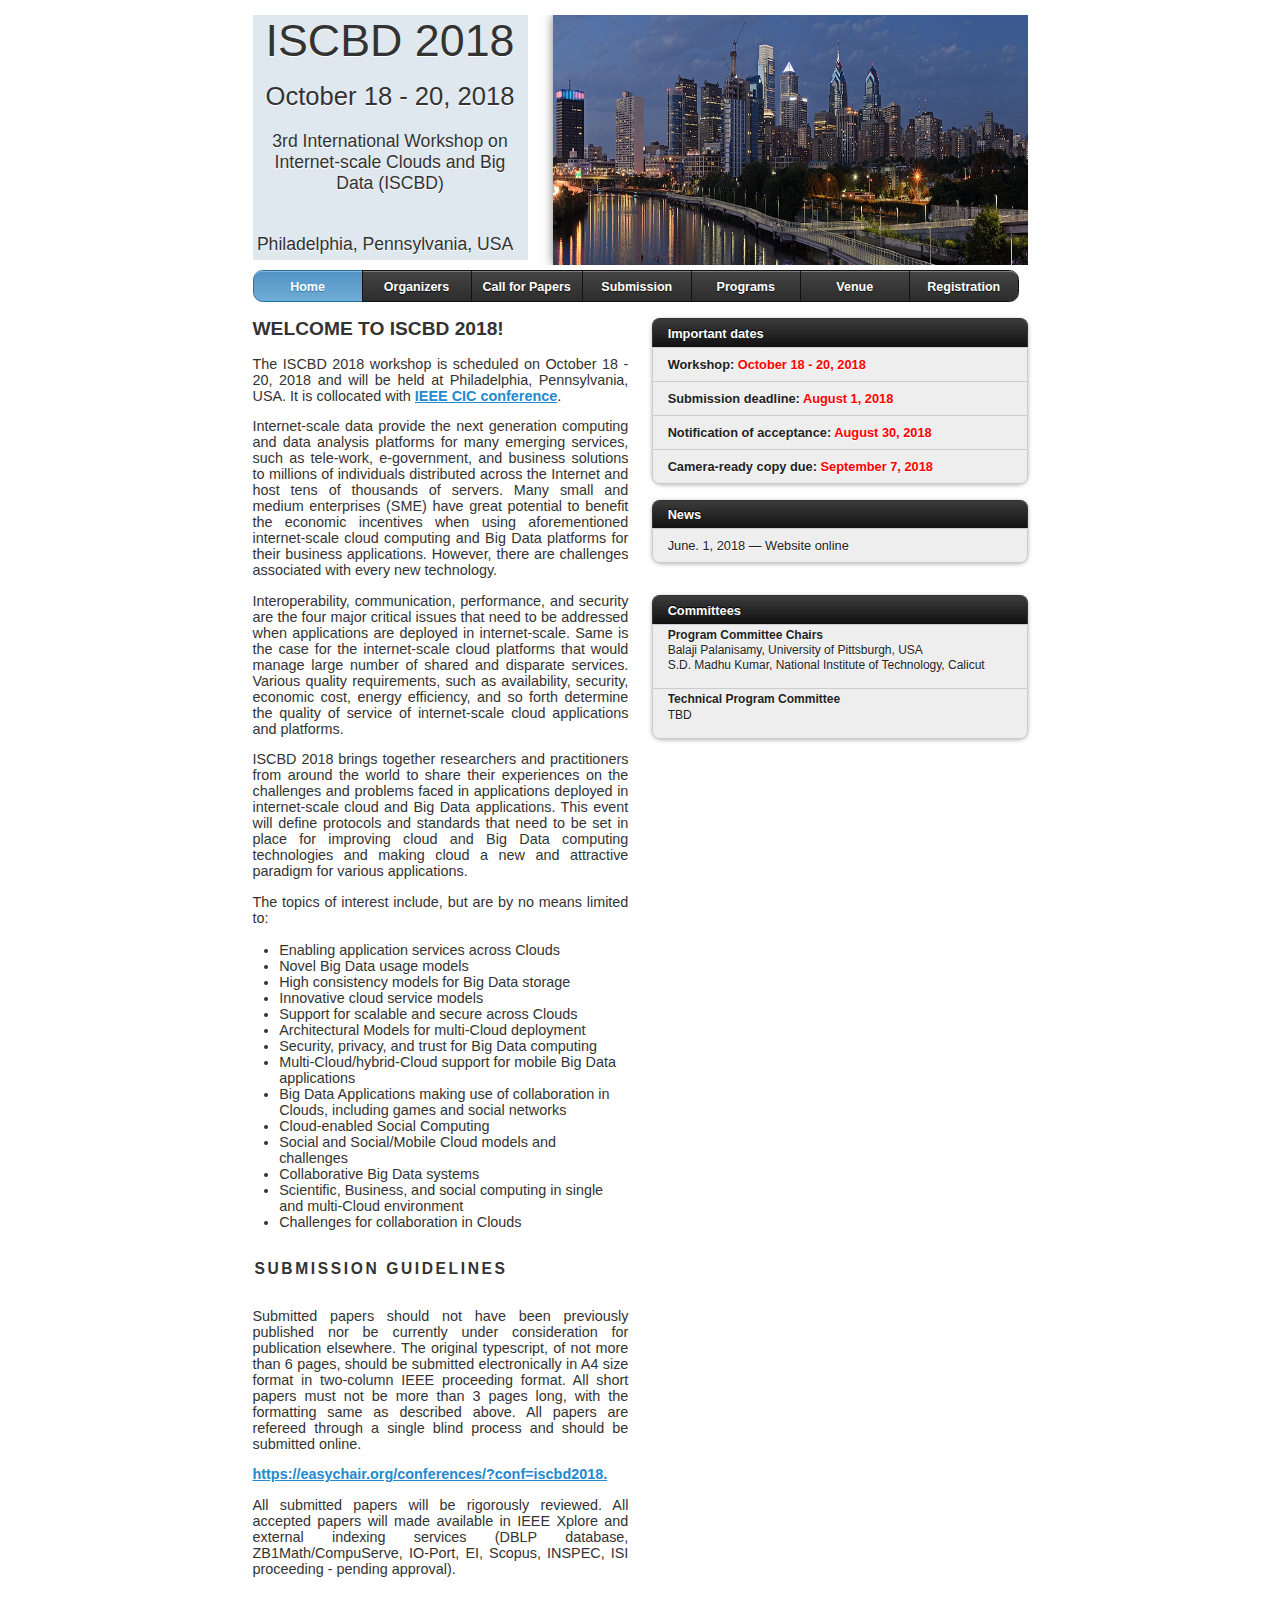
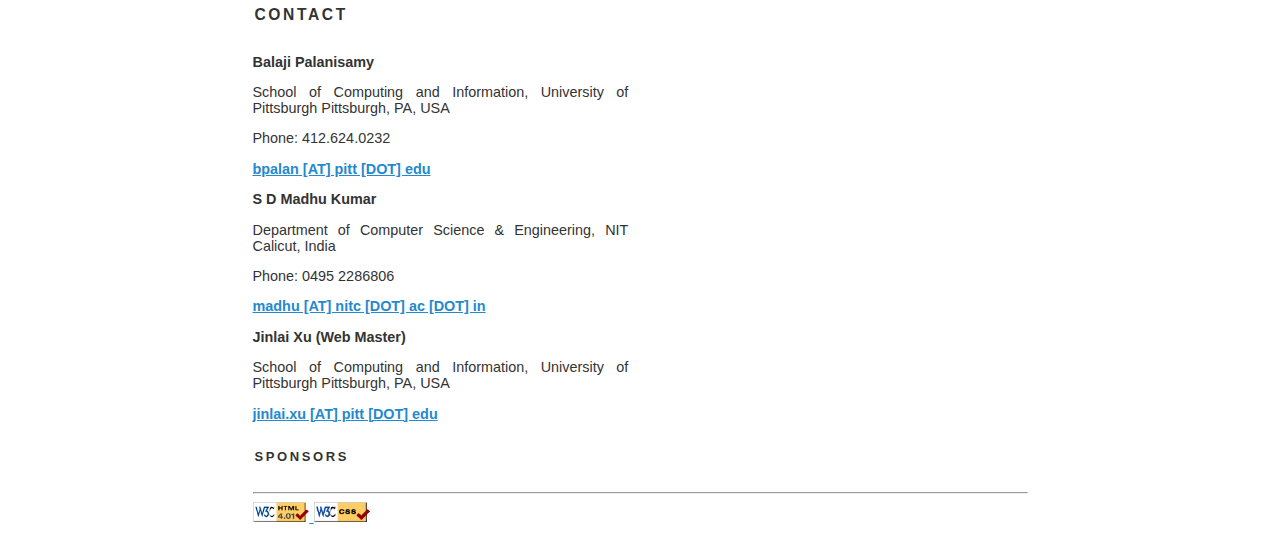
==== index.html @ 65fe1d88 "update" ====
<!DOCTYPE html>
<html class="ui-mobile" manifest="manifest.html">
<!-- Mirrored from www.csc.lsu.edu/~qywang/iScaleCloud2015/index.htm by HTTrack Website Copier/3.x [XR&CO'2014], Wed, 25 May 2016 15:14:37 GMT -->
<head>
<meta http-equiv="content-type" content="text/html; charset=UTF-8"><!-- base href="http://www.csc.lsu.edu/~qywang/iScaleCloud2015/index.htm" -->
	<meta charset="UTF-8"><title>Home | ISCBD 2018</title>
	
	<meta name="viewport" content="width=device-width, initial-scale=1"> 
	<link rel="stylesheet" href="pictures/jquery.css">
	<link rel="stylesheet" href="pictures/common-02.css">
	<link rel="stylesheet" href="pictures/screen-04.css">
	<script src="pictures/jquery-1.js"></script>
	<script src="pictures/screen.html"></script>		
	<script src="pictures/jquery.js"></script><!-- Add fancyBox -->
	
	<link rel="stylesheet" href="pictures/jquery_002.html" type="text/css" media="screen">
	<script type="text/javascript" src="pictures/jquery.html"></script>

	<link rel="stylesheet" href="pictures/hotweb.css">
  	<script type="text/javascript" src="pictures/jquery_002.js"></script>
  	<script type="text/javascript" src="pictures/image_slide.js"></script>
  	<script type="text/javascript" src="pictures/jquery_003.js"></script>
  	<script type="text/javascript" src="pictures/jquery_004.js"></script>
  	<script type="text/javascript">
    	  $(document).ready(function() {
            $('ul.sf-menu').sooperfish();
          });
  	</script>

<style>
.date-list em { color: #888; }
</style><style>
.news-list .more {
	display: none;
}

.news-list li.show {
	display: block;
}
#wrapper
{
	text-align: left;
    padding-left: 20pt;
}
</style></head><body class="ui-mobile-viewport ui-overlay-c">
<div style="min-height: 983px;" class="ui-page ui-body-c ui-page-active" tabindex="0" data-url="home" data-role="page" id="home">
	<div role="main" class="ui-content" data-role="content">

<!--
<script type="text/javascript">

$(document).ready(function(){
	(function ($, F) {
	    
	    // Opening animation - fly from the top
	    F.transitions.dropIn = function() {
	        var endPos = F._getPosition(true);

	        endPos.top = (parseInt(endPos.top, 10) - 200) + 'px';
	        endPos.opacity = 0;
	        
	        F.wrap.css(endPos).show().animate({
	            top: '+=200px',
	            opacity: 1
	        }, {
	            duration: F.current.openSpeed,
	            complete: F._afterZoomIn
	        });
	    };

	    // Closing animation - fly to the top
	    F.transitions.dropOut = function() {
	        F.wrap.removeClass('fancybox-opened').animate({
	            top: '-=200px',
	            opacity: 0
	        }, {
	            duration: F.current.closeSpeed,
	            complete: F._afterZoomOut
	        });
	    };
	    
	    // Next gallery item - fly from left side to the center
	    F.transitions.slideIn = function() {
	        var endPos = F._getPosition(true);

	        endPos.left = (parseInt(endPos.left, 10) - 200) + 'px';
	        endPos.opacity = 0;
	        
	        F.wrap.css(endPos).show().animate({
	            left: '+=200px',
	            opacity: 1
	        }, {
	            duration: F.current.nextSpeed,
	            complete: F._afterZoomIn
	        });
	    };
	    
	    // Current gallery item - fly from center to the right
	    F.transitions.slideOut = function() {
	        F.wrap.removeClass('fancybox-opened').animate({
	            left: '+=200px',
	            opacity: 0
	        }, {
	            duration: F.current.prevSpeed,
	            complete: function () {
	                $(this).trigger('onReset').remove();
	            }
	        });
	    };

	}(jQuery, jQuery.fancybox));
		
		$('#banner a').fancybox({
	        openMethod : 'dropIn',
	        openSpeed : 350,

	        closeMethod : 'dropOut',
	        closeSpeed : 250,
	        
	        nextMethod : 'slideIn',
	        nextSpeed : 250,
	        
	        prevMethod : 'slideOut',
	        prevSpeed : 250,
			
			beforeLoad: function() {
				var el, id = $(this.element).data('title-id');
	
	            if (id) {
	                el = $('#' + id);
	            
	                if (el.length) {
	                    this.title = el.html();
	                }
	            }
			},
			helpers : {
		        title: {
		            type: 'inside'
		        }
		    }
				
		});
	  
	})
</script>
-->

		<div id="banner">
			<div class="photo-pannel clearfix">

				<div class="logo">
				<div style="font-size: 2.8em;">ISCBD 2018</div>
				<p>
					<!--<img src="pictures/ISCBD2017-logo.png" style="width: 247px; margin-top: 0px;">-->
					<div style="font-size: 1.6em;">October 18 - 20, 2018</div>
					<p style="margin: 20px 10px 0px; font-size: 1.1em;">3rd International Workshop on Internet-scale Clouds and Big Data (ISCBD)</p>
					<p style="margin: 40px 10px 0px 0px; font-size: 1.1em;">Philadelphia, Pennsylvania, USA</p>
				</div>
				<div id="slideshow"><span class="STYLE8"></span>
                  			<ul class="slideshow">
                  				<li style="opacity: 0;" class=""><img src="pictures/h1.jpg" alt="" height="270" width="540"></li>
                  				<li class="" style="opacity: 0;"><img src="pictures/h2.jpg" alt="" height="270" width="540"></li>
                  				<li class="show" style="opacity: 1;"><img src="pictures/h3.jpg" alt="" height="270" width="540"></li>
								<li class="show" style="opacity: 1;"><img src="pictures/h4.jpg" alt="" height="270" width="540"></li>
        
          				<li style="opacity: 0.6; bottom: 0px; display: block;" id="slideshow-caption" class="caption"><div class="slideshow-caption-container"><p></p></div></li></ul> 
            			</div><!--close slideshow-->      
				
			</div>
		</div><!-- /banner -->

		
		<div class="top-navbar ui-corner-all ui-controlgroup ui-controlgroup-horizontal ui-mini" data-role="controlgroup" data-type="horizontal" data-mini="true" style="margin: 0px;"><div class="ui-controlgroup-controls">
			<a data-wrapperels="span" data-iconshadow="true" data-shadow="true" data-corners="true" class="nv-line-a ui-btn-active ui-btn-up-a ui-corner-left" data-role="button" data-theme="a" href="index.html" rel="external">Home</a>
			<a data-wrapperels="span" data-iconshadow="true" data-shadow="true" data-corners="true" class="nv-line-a ui-btn ui-btn-up-a" data-role="button" data-theme="a" href="index.html" rel="external"><span class="ui-btn-inner"><span class="ui-btn-text">Organizers</span></span></a>
			<a data-wrapperels="span" data-iconshadow="true" data-shadow="true" data-corners="true" class="nv-line-a ui-btn ui-btn-up-a" data-role="button" data-theme="a" href="call4papers.html" rel="external"><span class="ui-btn-inner"><span class="ui-btn-text">Call for Papers</span></span></a>
			<a data-wrapperels="span" data-iconshadow="true" data-shadow="true" data-corners="true" class="nv-line-a ui-btn ui-btn-up-a" data-role="button" data-theme="a" href="submission.html" rel="external"><span class="ui-btn-inner"><span class="ui-btn-text">Submission</span></span></a>
 			<a data-wrapperels="span" data-iconshadow="true" data-shadow="true" data-corners="true" class="nv-line-b ui-btn ui-btn-up-a" data-role="button" data-theme="a" href="programs.html" rel="external"><span class="ui-btn-inner"><span class="ui-btn-text">Programs</span></span></a>
			<a data-wrapperels="span" data-iconshadow="true" data-shadow="true" data-corners="true" class="nv-line-b ui-btn ui-btn-up-a" data-role="button" data-theme="a" href="index.html" rel="external"><span class="ui-btn-inner"><span class="ui-btn-text">Venue</span></span></a>
			<a data-wrapperels="span" data-iconshadow="true" data-shadow="true" data-corners="true" class="nv-line-b ui-btn ui-btn-up-a ui-corner-right ui-controlgroup-last" data-role="button" data-theme="a" href="index.html" rel="external"><span class="ui-btn-inner ui-corner-right ui-controlgroup-last"><span class="ui-btn-text">Registration</span></span></a>
		</div></div><!-- /top-navbar -->	
		

		<div class="main-content clearfix" style="position: relative;">

<div class="two-column">
	<div class="col-b">
		<ul class="date-list ui-listview ui-listview-inset ui-corner-all ui-shadow" data-role="listview" data-inset="true" data-dividertheme="a">

			<li class="ui-li ui-li-divider ui-bar-a ui-corner-top" role="heading" data-role="list-divider"><strong>Important dates</strong></li>
			<li class="ui-li ui-li-static ui-btn-up-c">
				<strong>Workshop: <font color="red">October 18 - 20, 2018</font></strong>
			</li>
			<li class="ui-li ui-li-static ui-btn-up-c ui-corner-bottom ui-li-last">
				<strong>Submission deadline:<font color="red"> August 1, 2018 </font></strong> 
			</li>
			<li class="ui-li ui-li-static ui-btn-up-c">
				<strong>Notification of acceptance:<font color="red"> August 30, 2018 </font></strong> 
			</li>
			<li class="ui-li ui-li-static ui-btn-up-c">
				<strong>Camera-ready copy due: <font color="red"> September 7, 2018 </font></strong>
			</li>
			</ul>
	</div>
	<div class="col-a text welcome">

      <div><h2>WELCOME TO ISCBD 2018!</h2></div>

	  
      <p>The ISCBD 2018 workshop is scheduled on October 18 - 20, 2018 and will be held at Philadelphia, Pennsylvania, USA. It is collocated with <a href="http://ieee-cic.org/">IEEE CIC conference</a>.</p>

      <p>Internet-scale data provide the next generation computing and data analysis platforms for many emerging services, such as tele-work, e-government, and business solutions to millions of individuals distributed across the Internet and host tens of thousands of servers. Many small and medium enterprises (SME) have great potential to benefit the economic incentives when using aforementioned internet-scale cloud computing and Big Data platforms for their business applications. However, there are challenges associated with every new technology.</p>
	  <p>Interoperability, communication, performance, and security are the four major critical issues that need to be addressed when applications are deployed in internet-scale. Same is the case for the internet-scale cloud platforms that would manage large number of shared and disparate services. Various quality requirements, such as availability, security, economic cost, energy efficiency, and so forth determine the quality of service of internet-scale cloud applications and platforms.</p>
	   <p>ISCBD 2018  brings together researchers and practitioners from around the world to share their experiences on the challenges and problems faced in applications deployed in internet-scale cloud and Big Data applications. This event will define protocols and standards that need to be set in place for improving cloud and Big Data computing technologies and making cloud a new and attractive paradigm for various applications.</p>

      <p>The topics of interest include, but are by no means limited
      to:</p>
      <p> 
      </p>
	  <ul id="wrapper">
         <li>Enabling application services across Clouds</li>
        <li>Novel Big Data usage models</li>
        <li>High consistency models for Big Data storage</li>
        <li>Innovative cloud service models</li>
        <li>Support for scalable and secure across Clouds</li>
        <li>Architectural Models for multi-Cloud deployment</li>
        <li>Security, privacy, and trust for Big Data computing</li>
        <li>Multi-Cloud/hybrid-Cloud support for mobile Big Data applications</li>
        <li>Big Data Applications making use of collaboration in Clouds, including games and social networks</li>
        <li>Cloud-enabled Social Computing</li>
        <li>Social and Social/Mobile Cloud models and challenges</li>
        <li>Collaborative Big Data systems</li>
        <li>Scientific, Business, and social computing in single and multi-Cloud environment</li>
        <li>Challenges for collaboration in Clouds</li>
      </ul>
	  
   <!--
      <p>iScaleCloud'2015 will feature a <b>Best Paper Award</b> and a <b>Best
      Student Paper Award</b>.
      </p>
   
      <p>The iScaleCloud workshop is the successor of the <a
      href="http://www.iwcw.org/">WCW (Workshop on Web Content Caching
      and Distribution)</a>, and the <a
      href="http://www.cs.ucdavis.edu/~aksoy/wiapp03/">WIAPP (Workshop
      on Internet Applications) workshops</a>, both of which are
      merging to form iScaleCloud.</p>
      -->
      <div class="infotitle"><h2>Submission Guidelines</h2></div>

      <p>Submitted papers should not have been previously published nor be currently under consideration for publication elsewhere.

The original typescript, of not more than 6 pages, should be submitted electronically in A4 size format in two-column IEEE proceeding format.

All short papers must not be more than 3 pages long, with the formatting same as described above.

All papers are refereed through a single blind process and should be submitted online.</p>

<p><a href="https://easychair.org/conferences/?conf=iscbd2018"> https://easychair.org/conferences/?conf=iscbd2018.</a></p>
 
<p>All submitted papers will be rigorously reviewed. All accepted papers will made available in IEEE Xplore and external indexing services (DBLP database, ZB1Math/CompuServe, IO-Port, EI, Scopus, INSPEC, ISI proceeding - pending approval).</p>


	   
	   
      <div class="infotitle"><h2>Contact</h2></div>
		<p><strong>Balaji Palanisamy</strong></p>
		<p>School of Computing and Information, University of Pittsburgh 
Pittsburgh, PA, USA </p>
		<p>Phone: 412.624.0232</p>
	   <p> <a href="mailto:bpalan@pitt.edu">bpalan [AT] pitt [DOT] edu</a></p>
	   		<p><strong>S D Madhu Kumar</strong></p>
		<p>Department of Computer Science & Engineering, NIT Calicut, India </p>
		<p>Phone: 0495 2286806</p>
	   <p> <a href="mailto:madhu@nitc.ac.in">madhu [AT] nitc [DOT] ac [DOT] in</a></p>
	   <p><strong>Jinlai Xu (Web Master)</strong></p>
	   	<p>School of Computing and Information, University of Pittsburgh 
Pittsburgh, PA, USA </p>
       <p><a href="mailto:jinlai.xu@pitt.edu">jinlai.xu [AT] pitt [DOT] edu</a> </p>


	</div><!--col-a-->


	<div class="col-b">


<script>
function onClickMore() {
	$('.more').toggleClass('show');
	if ($('.more').hasClass('show')) {
		$('.btnMore a').text('Less news...');
		$('.btnMore').children('div.ui-btn-inner').children('span.ui-icon').removeClass('ui-icon-arrow-d').addClass('ui-icon-arrow-u');
		
	}
	else {
		$('.btnMore a').text('More news...');
		$('.btnMore').children('div.ui-btn-inner').children('span.ui-icon').removeClass('ui-icon-arrow-u').addClass('ui-icon-arrow-d');
	}
}
</script>


<ul class="news-list ui-listview ui-listview-inset ui-corner-all ui-shadow" data-role="listview" data-inset="true" data-dividertheme="a">
	<li class="ui-li ui-li-divider ui-bar-a ui-corner-top" role="heading" data-role="list-divider"><strong>News</strong></li>
	
<!--
	<li><a href="index.php?id=cfdemo" style="font-weight: bold">16 Dec 2014 &mdash; Call for Posters &amp; Demos
	is available online</a></li>
	<li><a href="index.php?id=cfp">27 Sep 2014 &mdash; Paper
			submission server is open</a></li>
	<li><a href="index.php?id=cfp">26 Sep 2014 &mdash;
			Submission deadline extended</a></li>
	
	<li><a href="index.php?id=cfp">20 Aug 2014 &mdash; Call for Papers available online</a></li>
-->

	<!--<li class="ui-li ui-li-static ui-btn-up-c">Apirl. 14, 2015 - Selected papers will be invited to submit
	an extended version to <b>IEEE Transactions on Cloud Computing</b> fast
	track</li>-->
	<li class="ui-li ui-li-static ui-btn-up-c ui-corner-bottom ui-li-last">June. 1, 2018 — Website online</li>
</ul>

				</div>
				
		<div class="col-b">
			<ul class="news-list ui-listview ui-listview-inset ui-corner-all ui-shadow" data-role="listview" data-inset="true" data-dividertheme="a">
				<li class="ui-li ui-li-divider ui-bar-a ui-corner-top" role="heading" data-role="list-divider"><strong>Committees</strong></li>
				
			<!--
				<li><a href="index.php?id=cfdemo" style="font-weight: bold">16 Dec 2014 &mdash; Call for Posters &amp; Demos
				is available online</a></li>
				<li><a href="index.php?id=cfp">27 Sep 2014 &mdash; Paper
						submission server is open</a></li>
				<li><a href="index.php?id=cfp">26 Sep 2014 &mdash;
						Submission deadline extended</a></li>
				
				<li><a href="index.php?id=cfp">20 Aug 2014 &mdash; Call for Papers available online</a></li>
			
			
				<li class="ui-li ui-li-static ui-btn-up-c"><p><strong>General Chair</strong></p>
				<p> Ling Liu, Georgia Institute of Technology, USA </p>
				</li>
				-->
				
				<li class="ui-li ui-li-static ui-btn-up-c">
				<p><strong>Program Committee Chairs</strong></p>
				<p>Balaji Palanisamy, University of Pittsburgh, USA </p>
				<p>S.D. Madhu Kumar, National Institute of Technology, Calicut </p>
				</li>
				<li class="ui-li ui-li-static ui-btn-up-c">
				<p><strong>Technical Program Committee </strong></p>
				<p> TBD </p>
				</li>
				

				
				
			<!--
			<li data-icon="false"><a rel="external" href="http://crypto.stanford.edu/%7Ecao/">
					<div style="margin-left: 65px;">

						<p>
							<strong>Pei Cao</strong>
						</p>
						<p>Google (USA)</p>
					</div>
			</a></li>
			-->


			</ul>

		</div>
</div>
		</div><!-- /main-content -->


      <div class="infotitle">Sponsors</div>

      <p>
      </p><table border="0" cellpadding="0" cellspacing="0" width="750">
        <tbody>
          <tr>
            <td> 

			<!--
	      <a class="ui-link" href="http://www.cisco.com/"><img src="pictures/cisco-logo.png" alt="Cisco" border="0" height="40"></a>

	      <a class="ui-link" href="http://www.akamai.com/"><img src="pictures/akamai-logo.png" alt="Akamai" border="0" height="40"></a>

              <a class="ui-link" href="http://www.google.com/"><img src="pictures/logo_col_google.png" alt="Google" border="0" height="40"></a>


	      <a class="ui-link" href="http://www.wayne.edu/">
                <img style="border: 0px solid ; width: 66px; height: 39px;" src="pictures/wsu_logo.jpg" alt="Wayne State University"> </a>

	      	      <a class="ui-link" href="http://www.computer.org/">
                <img src="pictures/ieee-logo.gif" alt="IEEE CS" border="0" height="40"> </a>

	      -->
	         <!--
	      
              <a href="http://www.tid.es/html/telefonica_investigacion_desarrollo.html">
                <img src="images/logotelefonica.gif" width="90" border="0"
                alt="Telefonica"> </a>
 
              <a href="http://research.microsoft.com/">
                <img src="images/msr-s.gif" border="0"
                alt="Microsoft"> </a>

              <a href="http://research.ibm.com/">
                <img src="images/IBMResearchLogoJan2007.gif" width="150" border="0"
                alt="IBM"> </a>
-->
	      
             <!-- <a href="http://www.acm.org">
              <img src="images/ACM.jpg" alt="ACM" height="80"
              border="0" alt="ACM"> </a> -->

            </td>
          </tr>
        </tbody>
      </table>
      

      <div id="copyright">
        <hr>
        <table border="0" cellpadding="0" cellspacing="0" width="750">
          <tbody>
            <tr>
              <td width="25%"> 
                <a class="ui-link" href="http://validator.w3.org/check/referer"><img src="pictures/valid-html401.gif" alt="Valid HTML 4.01!" border="0" height="20"> </a> 
                <a class="ui-link" href="http://jigsaw.w3.org/css-validator/"><img src="pictures/valid-css.gif" alt="Valid CSS!" border="0" height="20"> 
                </a> 
              </td>

            </tr>
          </tbody>
        </table>
      </div>


		<!--
		<div class="screen-logos">
			<h3>Sponsored by</h3>
			<div class="clearfix" style="width:120px; margin-left:auto; margin-right:auto;">
				<div style="float:left;"><a href="http://www.acm.org/"><img src="images/acmlogo_h_50.png" /></a></div>
				<div style="float:left;margin-left:20px"><a href="http://www.sigmobile.org/"><img src="images/sigmobile_h_50.png" /></a></div>

              		       	<div style="float:left;"><a href="http://www.computer.org"><img src="images/ieee-logo.gif" height="40" border="0" alt="IEEE CS"></a></div>
                                <div style="float:left;"><a href="http://www.usenix.org"><img src="http://www.usenix.org/graphics/ext/usenix100x40red.gif" height=30 border=0 alt="The USENIX Association"></a></div>
				<div style="float:left;"><a href="http://www.tid.es/html/telefonica_investigacion_desarrollo.html"><img src="images/logotelefonica.gif" width="90" border="0" alt="Telefonica"></a></div>
              			<div style="float:left;"><a href="http://research.microsoft.com/"><img src="images/msr-s.gif" border="0" alt="Microsoft"></a></div>
				<div style="float:left;"><a href="http://research.ibm.com/"><img src="images/IBMResearchLogoJan2007.gif" width="150" border="0" alt="IBM"></a></div>

			</div>
			
		</div>
		-->

	</div><!-- /content -->
</div><!-- /page -->
<div class="ui-loader ui-corner-all ui-body-a ui-loader-default"><span class="ui-icon ui-icon-loading"></span><h1>loading</h1></div></body>
<!-- Mirrored from www.csc.lsu.edu/~qywang/iScaleCloud2015/index.htm by HTTrack Website Copier/3.x [XR&CO'2014], Wed, 25 May 2016 15:15:04 GMT -->
</html>
---- pictures/common-02.css ----
/*** Common layout settings ***/
.clearfix:after {
	content: ".";
	display: block;
	clear: both;
	visibility: hidden;
	line-height: 0;
	height: 0;
}
html[xmlns] .clearfix {
	display: block;
}
* html .clearfix {
	height: 1%;
}

.hidden {
	display:none;
}
.main-content {
	position:relative;
}

/* fluid images moved from jquery.mobile.core.css*/
.ui-mobile img {
	max-width: 100%;
}


/*** Committee page ***/
.org-com li h3 {
	font-size:90%;
}
#org .org-com li a {
	padding-top:0px;
	padding-bottom:0px;
}
#org .tpc-com li a {
	padding-bottom:0px;
}
/*** /committee page ***/

/*** /program page ***/
#program .paperList div.paper {
}
---- pictures/screen-04.css ----
html, body, .ui-mobile .ui-page  {
	background: #ffffff; /* Old browsers */
}
.main-content p {
	text-align: justify;	
}

.main-content hr {
	border:none;
	border-top: 1px solid #4C7FB1;
}

.text h2 {
	font-size: 120%;
}

.text h3 {
	font-size: 90%;
	margin-bottom: .5em;
	
}

li del {
	color: #666;
}

.text p, .text li {
	font-size:90%;
}

p.min, h1.min, h2.min, h3.min {
	font-size:80%;
}

.date-list li,.date-list li a, .news-list li, .news-list li a, .info-box li, .info-box li a {
	font-size:80%;
}

/* screen logos */
.screen-logos h3 {
	text-align:center;
	font-size: 90%;
	border-top: 1px solid #4C7FB1;
	margin: 20px 0px 10px 0px;
	padding-top: 20px;
}
.screen-logos .ui-block-a {
	padding-right:10px; text-align:right
}
.screen-logos .ui-block-b {
	padding-left:10px; text-align:left
}
.screen-logos img {
}
/* /screen logos */

/* banner */
#banner {
	width: 100%;
	overflow: hidden;
	max-width:none;
	margin-bottom:5px;
}		
#banner .photo-pannel img {
	max-width:none;
}
#banner .photo-pannel {
	width:780px;
}
#banner .photo-pannel div {
	position:relative;
	overflow:hidden;
}

#banner .photo-pannel .tile {
	width: 120px;
	height: 120px;
	margin-right: 5px;
	margin-bottom: 5px;
	float:left;
	
}

/*
#banner .photo-pannel .sqr {
	width: 120px;
	height: 120px;
	margin-right: 5px;
	margin-bottom: 5px;
	float:left;
}
#banner .photo-pannel .hrz {
	width: 245px;
	height: 120px;
	margin-right: 5px;
	margin-bottom: 5px;
	float:left;
}
*/

#banner .photo-pannel .logo {
	height:245px;
	width: 275px;
	background-color: #e0e8ef;
	margin-right: 5px;
	margin-bottom: 5px;
	float:left;
	text-align:center;
	font-family: Arial, Helvetica;
}

#banner .bnr-icon {
	display:none;
	position:absolute;
	bottom:1px;
	left:1px;
	width:16px;
	padding:2px;
	/* Fallback for web browsers that doesn't support RGBa */
	background: rgb(0, 0, 0);
	/* RGBa with 0.6 opacity */
	background: rgba(0, 0, 0, 0.6);
	/* For IE 8*/
	-ms-filter: "progid:DXImageTransform.Microsoft.gradient(startColorstr=#99000000, endColorstr=#99000000)";
}
#banner a:hover .bnr-icon {
	display:block;
}



/* /banner */

/* Date / News list */
.date-list li{
	font-weight:normal;
}
.news-list li {
	font-weight:normal;
}

.one-column {
	
}


/*** Less than 650 ***/
@media all and (min-width: 100px) and (max-width: 679px) {

	/* Flexible nav bar */
	.nv-line-cut {
		clear:both;
		height:0px;
	}
	
	.top-navbar a.nv-line-a {
		width: 25.5%;	
	}
	.top-navbar a.nv-line-b {
		width: 32.7%;	
	}
	
	.top-navbar a.ui-corner-right, .top-navbar a.ui-corner-right .ui-btn-inner {
		-moz-border-radius-topright: 		0;
		-webkit-border-top-right-radius:	0;
		border-top-right-radius:			0;
	}
	.top-navbar a.ui-corner-left, .top-navbar a.ui-corner-left .ui-btn-inner {
		-moz-border-radius-bottomleft: 		0;
		-webkit-border-bottom-left-radius:	0;
		border-bottom-left-radius:			0;
	}
	.top-navbar a.nv-line-end, .top-navbar a.nv-line-end .ui-btn-inner {
		-moz-border-radius-topright: 		.6em;
		-webkit-border-top-right-radius:	.6em;
		border-top-right-radius:			.6em;
	}
	.top-navbar a.nv-line-start, .top-navbar a.nv-line-start .ui-btn-inner {
		-moz-border-radius-bottomleft: 		.6em;
		-webkit-border-bottom-left-radius:	.6em;
		border-bottom-left-radius:			.6em;
	}
}

/*** Between 650 - 800 ***/

@media all and (min-width: 680px) {
	/* Double column */
	.two-column .col-a {
		width: 48.5%;
		float: left;
	}
	.two-column .col-b {
		width: 48.5%;
		float: right;
		padding:0px;
	}
	#home .col-b .date-list {
		margin-bottom:0px;
	}
	
	/* Flexy nav bar */
	.nv-line-cut {
		display:none;
	}
}

/*** Between 800 - 1000 ***/
@media all and (min-width: 800px) {
	.top-navbar a {
		min-width: 108px;	
	}
	/* page layout */
	.ui-content {
		width: 775px;
		margin-left:auto;
		margin-right:auto;
	}
	/* /page layout */
	
}


/* Theme override */
.ui-bar-e {
	border: 1px solid #ffa256 /*{a-bar-border}*/;
	background: #ffa256 /*{a-bar-background-color}*/;
	color: 					#333 /*{e-bar-color}*/;
	font-weight: bold;
	text-shadow: 0 /*{a-bar-shadow-x}*/ 1px /*{a-bar-shadow-y}*/ 1px /*{a-bar-shadow-radius}*/ #eeeeee /*{a-bar-shadow-color}*/;
	background-image: -webkit-gradient(linear, left top, left bottom, from( #FFb25e /*{a-bar-background-start}*/), to( #e5914d /*{a-bar-background-end}*/)); /* Saf4+, Chrome */
	background-image: -webkit-linear-gradient( #FFb25e /*{a-bar-background-start}*/, #e5914d /*{a-bar-background-end}*/); /* Chrome 10+, Saf5.1+ */
	background-image:    -moz-linear-gradient( #FFb25e /*{a-bar-background-start}*/, #e5914d /*{a-bar-background-end}*/); /* FF3.6 */
	background-image:     -ms-linear-gradient( #FFb25e /*{a-bar-background-start}*/, #e5914d /*{a-bar-background-end}*/); /* IE10 */
	background-image:      -o-linear-gradient( #FFb25e /*{a-bar-background-start}*/, #e5914d /*{a-bar-background-end}*/); /* Opera 11.10+ */
	background-image:         linear-gradient( #FFb25e /*{a-bar-background-start}*/, #e5914d /*{a-bar-background-end}*/);
}

.ui-bar-f {
	border: 1px solid #ffa256 /*{a-bar-border}*/;
	background: #FFD8B8 /*{a-bar-background-color}*/;
	border-color: #FFD8B8;
	color: 					#333 /*{e-bar-color}*/;
	font-weight: bold;
	text-shadow: 0 /*{a-bar-shadow-x}*/ 1px /*{a-bar-shadow-y}*/ 1px /*{a-bar-shadow-radius}*/ #eeeeee /*{a-bar-shadow-color}*/;
}

.date-list .ui-body-e,
.date-list .ui-overlay-e {
	border: 1px solid 		#aaa /*{d-body-border}*/;
	border-bottom:none;
	color: 					#333 /*{e-bar-color}*/;
	background: #ffa256 /*{a-bar-background-color}*/;
	background-image: -webkit-gradient(linear, left top, left bottom, from( #FFb25e /*{a-bar-background-start}*/), to( #e5914d /*{a-bar-background-end}*/)); /* Saf4+, Chrome */
	background-image: -webkit-linear-gradient( #FFb25e /*{a-bar-background-start}*/, #e5914d /*{a-bar-background-end}*/); /* Chrome 10+, Saf5.1+ */
	background-image:    -moz-linear-gradient( #FFb25e /*{a-bar-background-start}*/, #e5914d /*{a-bar-background-end}*/); /* FF3.6 */
	background-image:     -ms-linear-gradient( #FFb25e /*{a-bar-background-start}*/, #e5914d /*{a-bar-background-end}*/); /* IE10 */
	background-image:      -o-linear-gradient( #FFb25e /*{a-bar-background-start}*/, #e5914d /*{a-bar-background-end}*/); /* Opera 11.10+ */
	background-image:         linear-gradient( #FFb25e /*{a-bar-background-start}*/, #e5914d /*{a-bar-background-end}*/);
	
	
	
	
}
---- pictures/hotweb.css ----
#slideshow
{ width: 500px;
  height: 250px;
  float: right;}

ul.slideshow {
  list-style: none;
  width: 500px;
  height: 250px;
  overflow: hidden;
  position: relative;
  margin: 0px 0 0 20px;
  -webkit-box-shadow: rgba(0, 0, 0, 0.5) 0px 0px 10px;
  -moz-box-shadow: rgba(0, 0, 0, 0.5) 0px 0px 10px;
  box-shadow: rgba(0, 0, 0, 0.5) 0px 0px 10px;}

ul.slideshow li {
  position: absolute;
  margin: 0;
  padding: 0;
  left: 0;
  right: 0;}

ul.slideshow li.show {
  z-index: 500;}

ul img {
  border: none;}

#slideshow-caption {
  width: 500px;
  height: 38px;
  position: absolute;
  bottom: 0;
  left: 0;
  z-index: 500;}

#slideshow-caption .slideshow-caption-container {
  padding: 10px 25px 10px 25px;
  background: transparent url(../images/transparent.html) repeat;
  z-index: 1000;}

#slideshow-caption p {
  padding: 0;
  font: normal 130% arial, sans-serif;
  color: #FFF;}

div.infotitle {
  /* color: rgb(84,94,180); */
  font-size: small;
  font-weight:bold;
  line-height:140%;
  padding:2px;
  margin-top:10px;
  margin-left:100ps;
  text-transform:uppercase;
  letter-spacing: .2em;
}
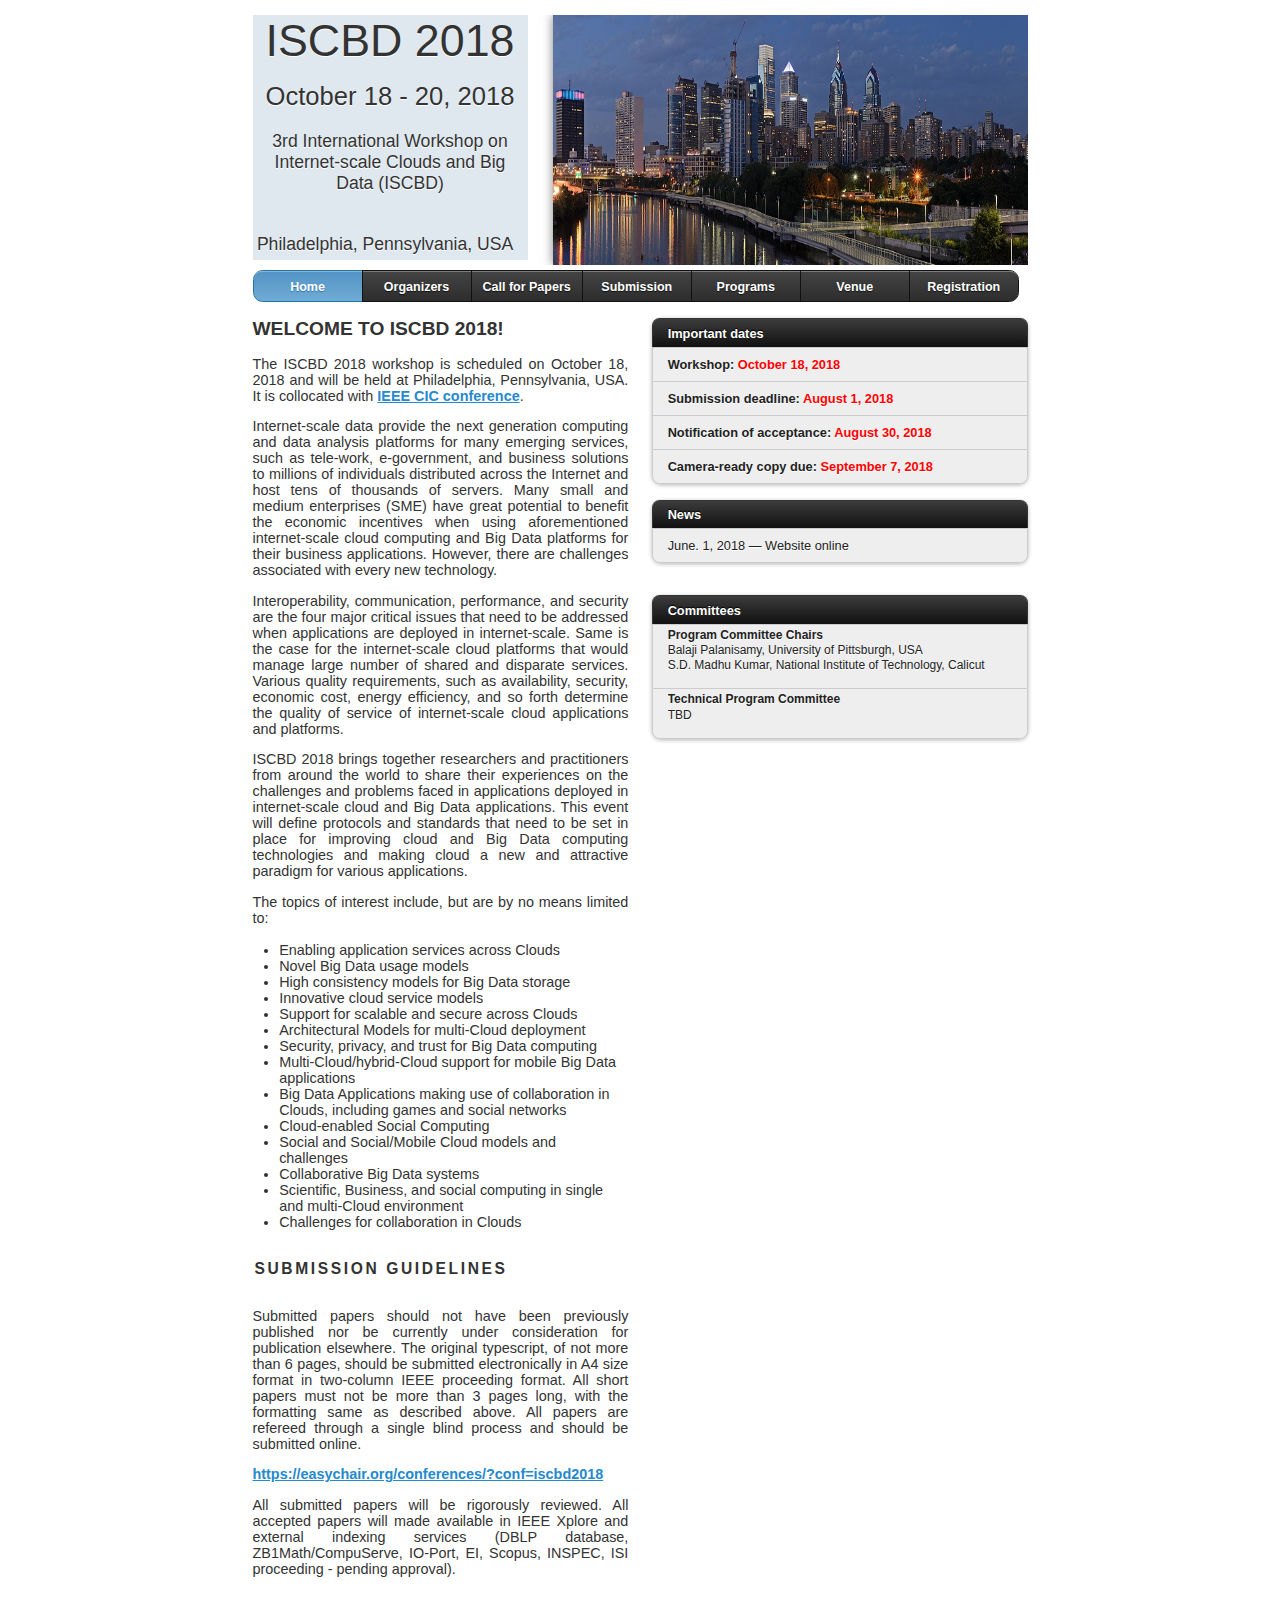
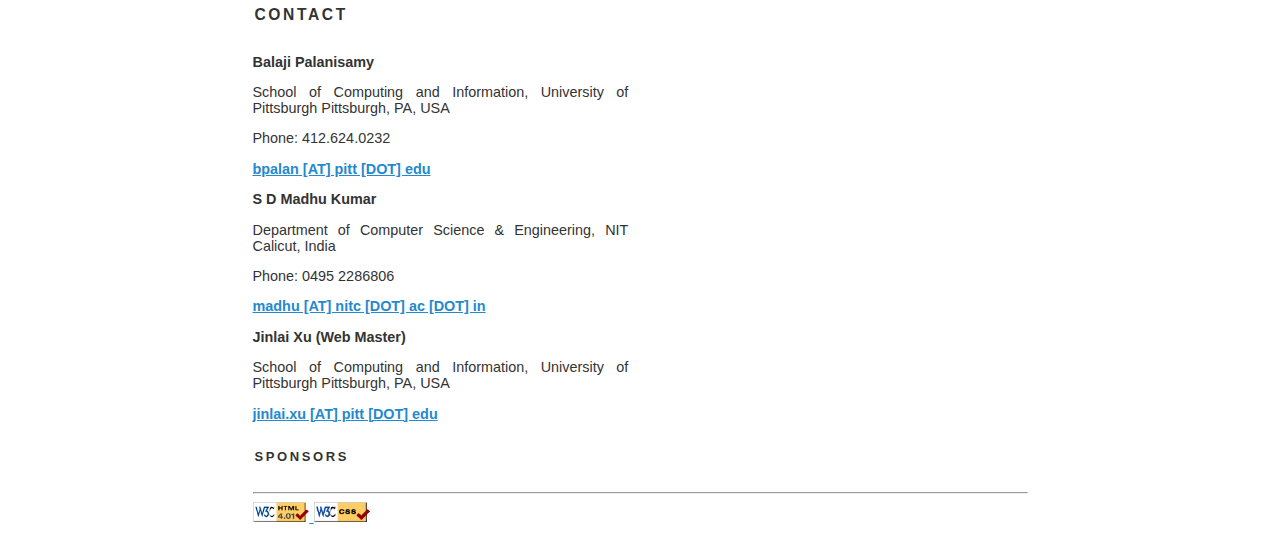
==== commit c36c5e71: "update date" ====
--- a/index.html
+++ b/index.html
@@ -190,7 +190,7 @@
 
 			<li class="ui-li ui-li-divider ui-bar-a ui-corner-top" role="heading" data-role="list-divider"><strong>Important dates</strong></li>
 			<li class="ui-li ui-li-static ui-btn-up-c">
-				<strong>Workshop: <font color="red">October 18 - 20, 2018</font></strong>
+				<strong>Workshop: <font color="red">October 18, 2018</font></strong>
 			</li>
 			<li class="ui-li ui-li-static ui-btn-up-c ui-corner-bottom ui-li-last">
 				<strong>Submission deadline:<font color="red"> August 1, 2018 </font></strong> 
@@ -208,7 +208,7 @@
       <div><h2>WELCOME TO ISCBD 2018!</h2></div>
 
 	  
-      <p>The ISCBD 2018 workshop is scheduled on October 18 - 20, 2018 and will be held at Philadelphia, Pennsylvania, USA. It is collocated with <a href="http://ieee-cic.org/">IEEE CIC conference</a>.</p>
+      <p>The ISCBD 2018 workshop is scheduled on October 18, 2018 and will be held at Philadelphia, Pennsylvania, USA. It is collocated with <a href="http://ieee-cic.org/">IEEE CIC conference</a>.</p>
 
       <p>Internet-scale data provide the next generation computing and data analysis platforms for many emerging services, such as tele-work, e-government, and business solutions to millions of individuals distributed across the Internet and host tens of thousands of servers. Many small and medium enterprises (SME) have great potential to benefit the economic incentives when using aforementioned internet-scale cloud computing and Big Data platforms for their business applications. However, there are challenges associated with every new technology.</p>
 	  <p>Interoperability, communication, performance, and security are the four major critical issues that need to be addressed when applications are deployed in internet-scale. Same is the case for the internet-scale cloud platforms that would manage large number of shared and disparate services. Various quality requirements, such as availability, security, economic cost, energy efficiency, and so forth determine the quality of service of internet-scale cloud applications and platforms.</p>
@@ -257,7 +257,7 @@
 
 All papers are refereed through a single blind process and should be submitted online.</p>
 
-<p><a href="https://easychair.org/conferences/?conf=iscbd2018"> https://easychair.org/conferences/?conf=iscbd2018.</a></p>
+<p><a href="https://easychair.org/conferences/?conf=iscbd2018"> https://easychair.org/conferences/?conf=iscbd2018</a></p>
  
 <p>All submitted papers will be rigorously reviewed. All accepted papers will made available in IEEE Xplore and external indexing services (DBLP database, ZB1Math/CompuServe, IO-Port, EI, Scopus, INSPEC, ISI proceeding - pending approval).</p>
 
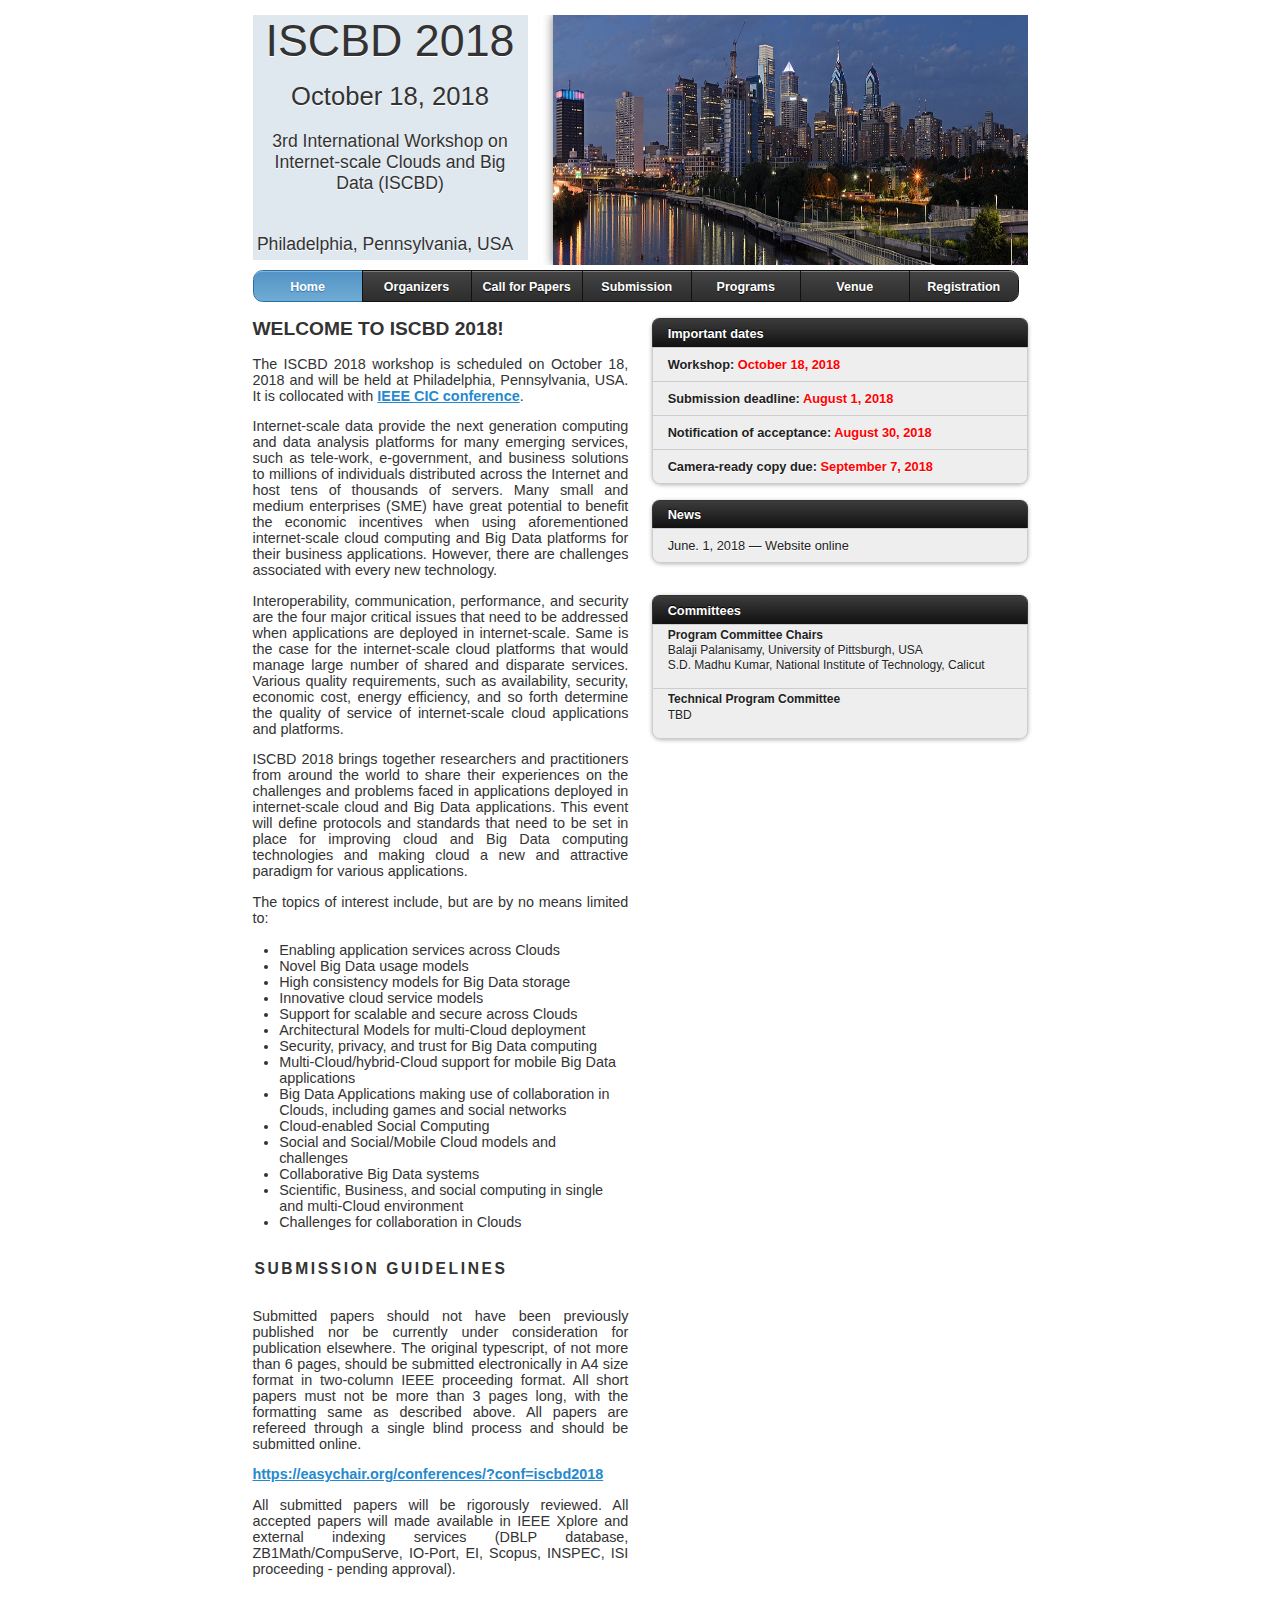
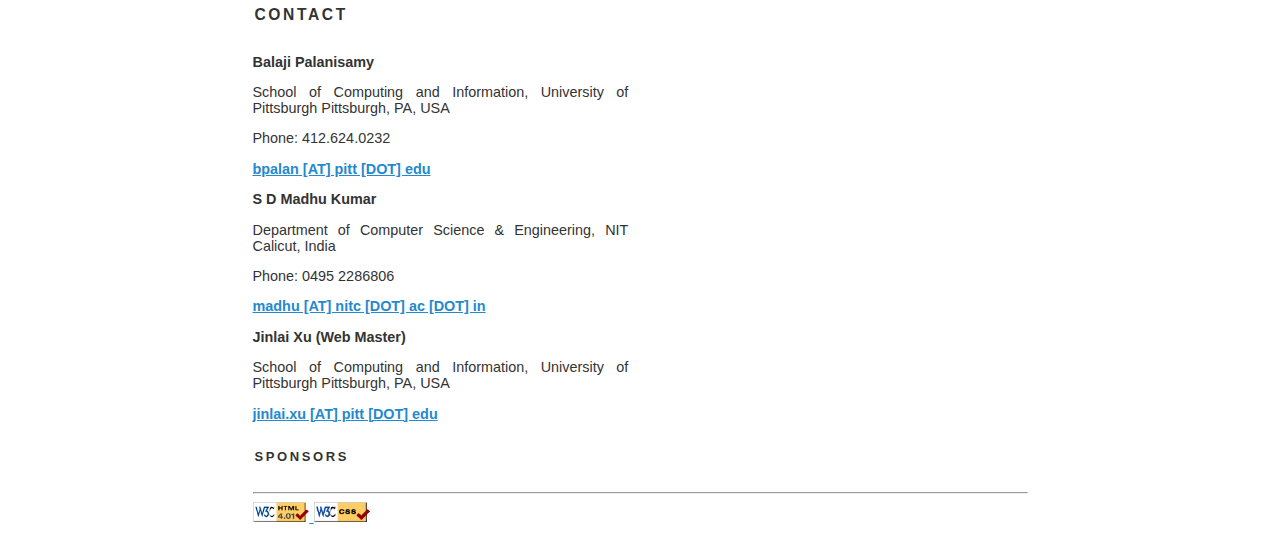
==== commit 70463fd6: "update date" ====
--- a/index.html
+++ b/index.html
@@ -153,7 +153,7 @@
 				<div style="font-size: 2.8em;">ISCBD 2018</div>
 				<p>
 					<!--<img src="pictures/ISCBD2017-logo.png" style="width: 247px; margin-top: 0px;">-->
-					<div style="font-size: 1.6em;">October 18 - 20, 2018</div>
+					<div style="font-size: 1.6em;">October 18, 2018</div>
 					<p style="margin: 20px 10px 0px; font-size: 1.1em;">3rd International Workshop on Internet-scale Clouds and Big Data (ISCBD)</p>
 					<p style="margin: 40px 10px 0px 0px; font-size: 1.1em;">Philadelphia, Pennsylvania, USA</p>
 				</div>
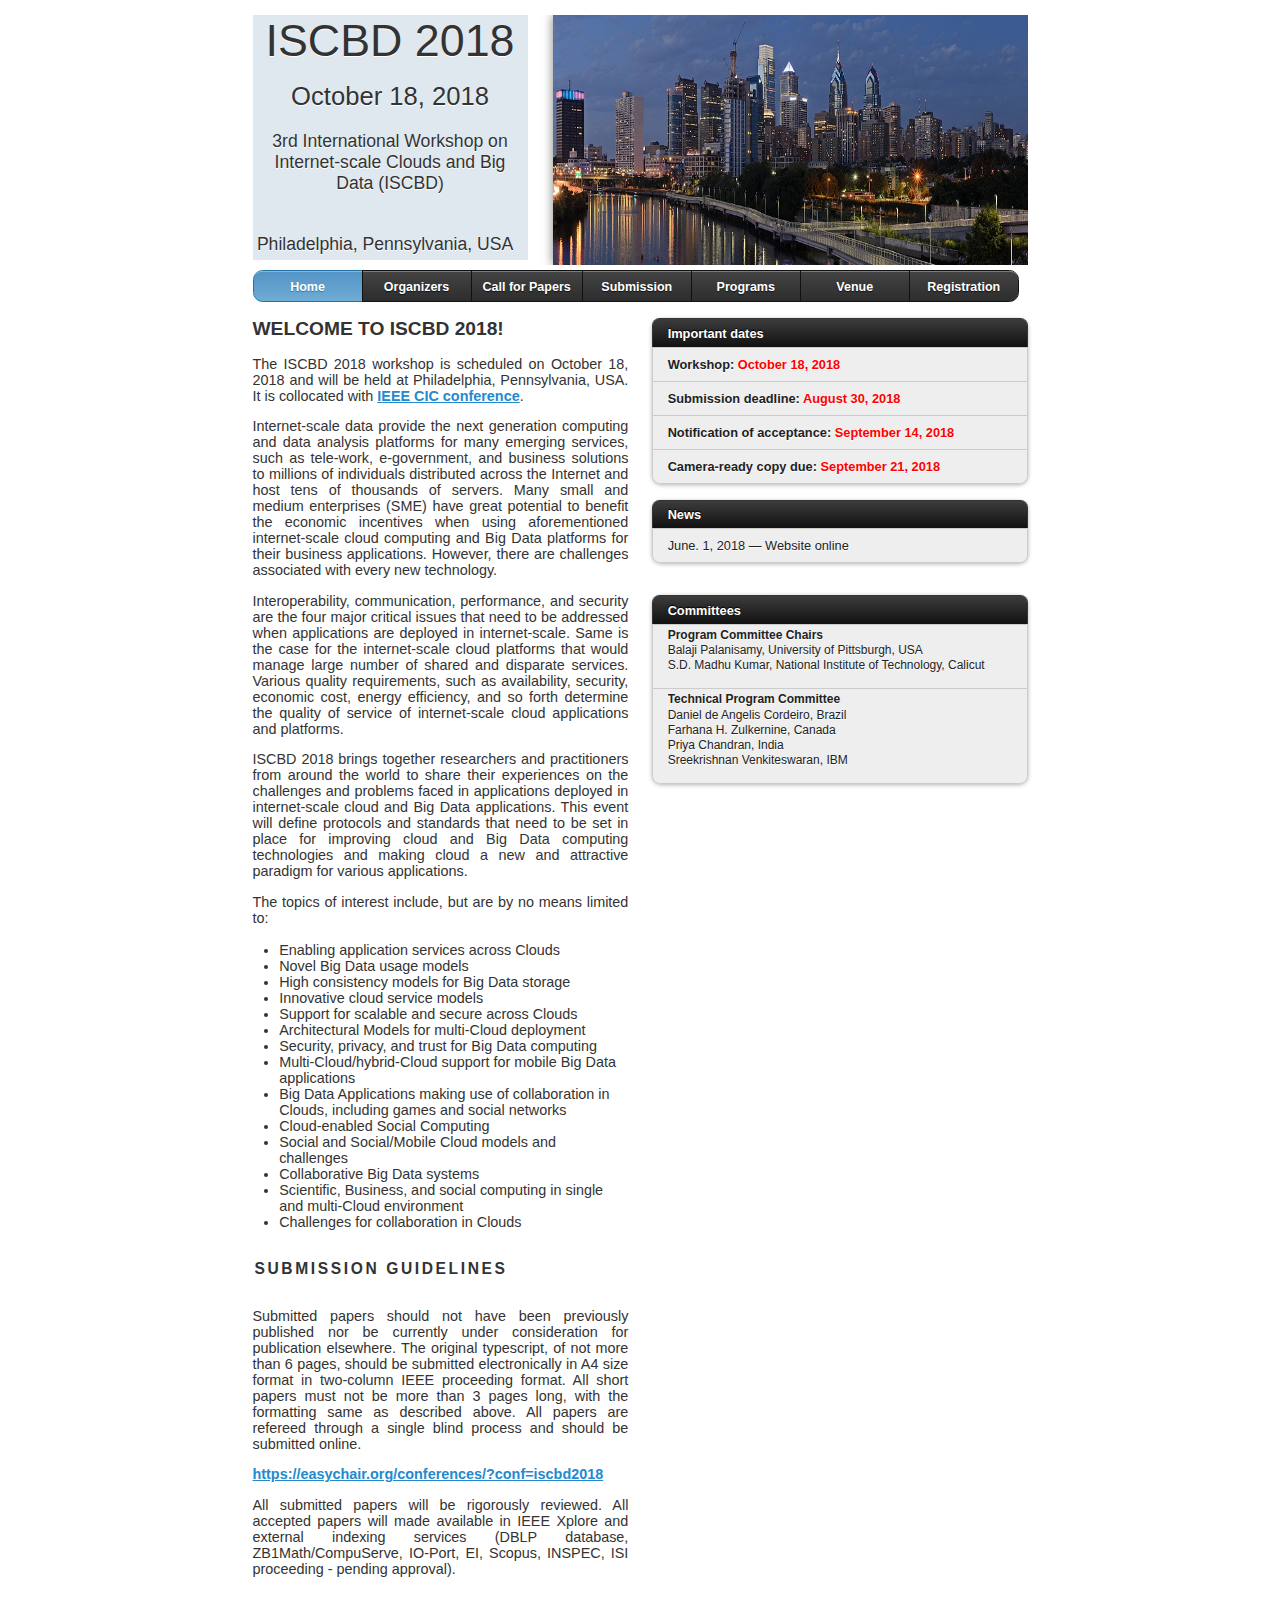
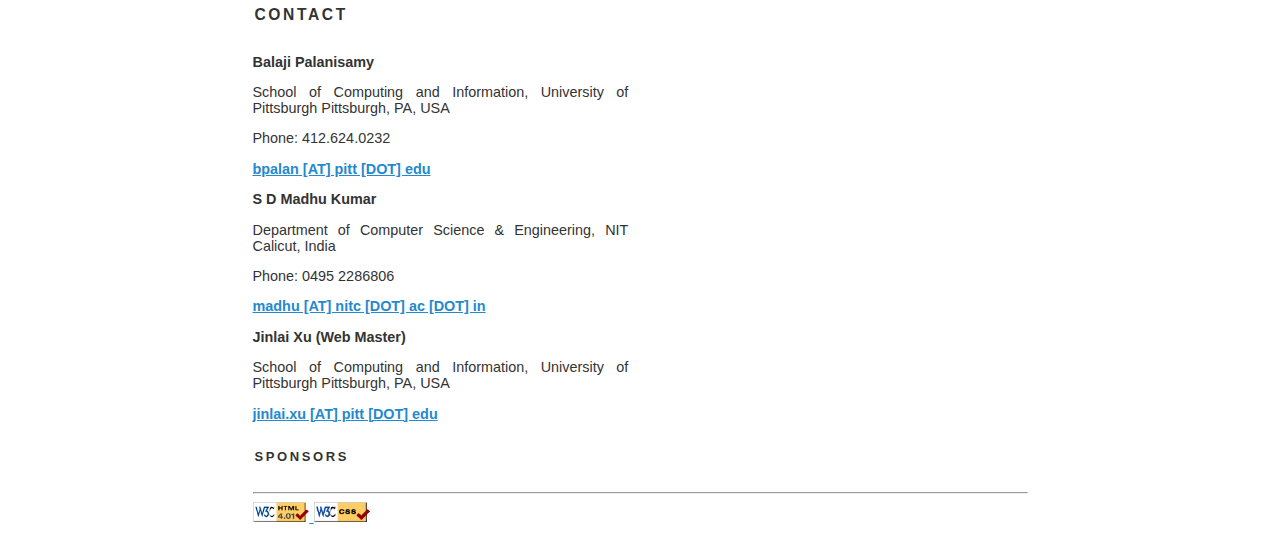
==== commit c5508639: "update date and TPC" ====
--- a/index.html
+++ b/index.html
@@ -193,13 +193,13 @@
 				<strong>Workshop: <font color="red">October 18, 2018</font></strong>
 			</li>
 			<li class="ui-li ui-li-static ui-btn-up-c ui-corner-bottom ui-li-last">
-				<strong>Submission deadline:<font color="red"> August 1, 2018 </font></strong> 
+				<strong>Submission deadline:<font color="red"> August 30, 2018 </font></strong> 
 			</li>
 			<li class="ui-li ui-li-static ui-btn-up-c">
-				<strong>Notification of acceptance:<font color="red"> August 30, 2018 </font></strong> 
+				<strong>Notification of acceptance:<font color="red"> September 14, 2018 </font></strong> 
 			</li>
 			<li class="ui-li ui-li-static ui-btn-up-c">
-				<strong>Camera-ready copy due: <font color="red"> September 7, 2018 </font></strong>
+				<strong>Camera-ready copy due: <font color="red"> September 21, 2018 </font></strong>
 			</li>
 			</ul>
 	</div>
@@ -351,7 +351,10 @@
 				</li>
 				<li class="ui-li ui-li-static ui-btn-up-c">
 				<p><strong>Technical Program Committee </strong></p>
-				<p> TBD </p>
+				<p> Daniel de Angelis Cordeiro, Brazil</p>
+				<p>Farhana H. Zulkernine, Canada</p>
+				<p>Priya Chandran, India</p>
+				<p>Sreekrishnan Venkiteswaran, IBM </p>
 				</li>
 				
 
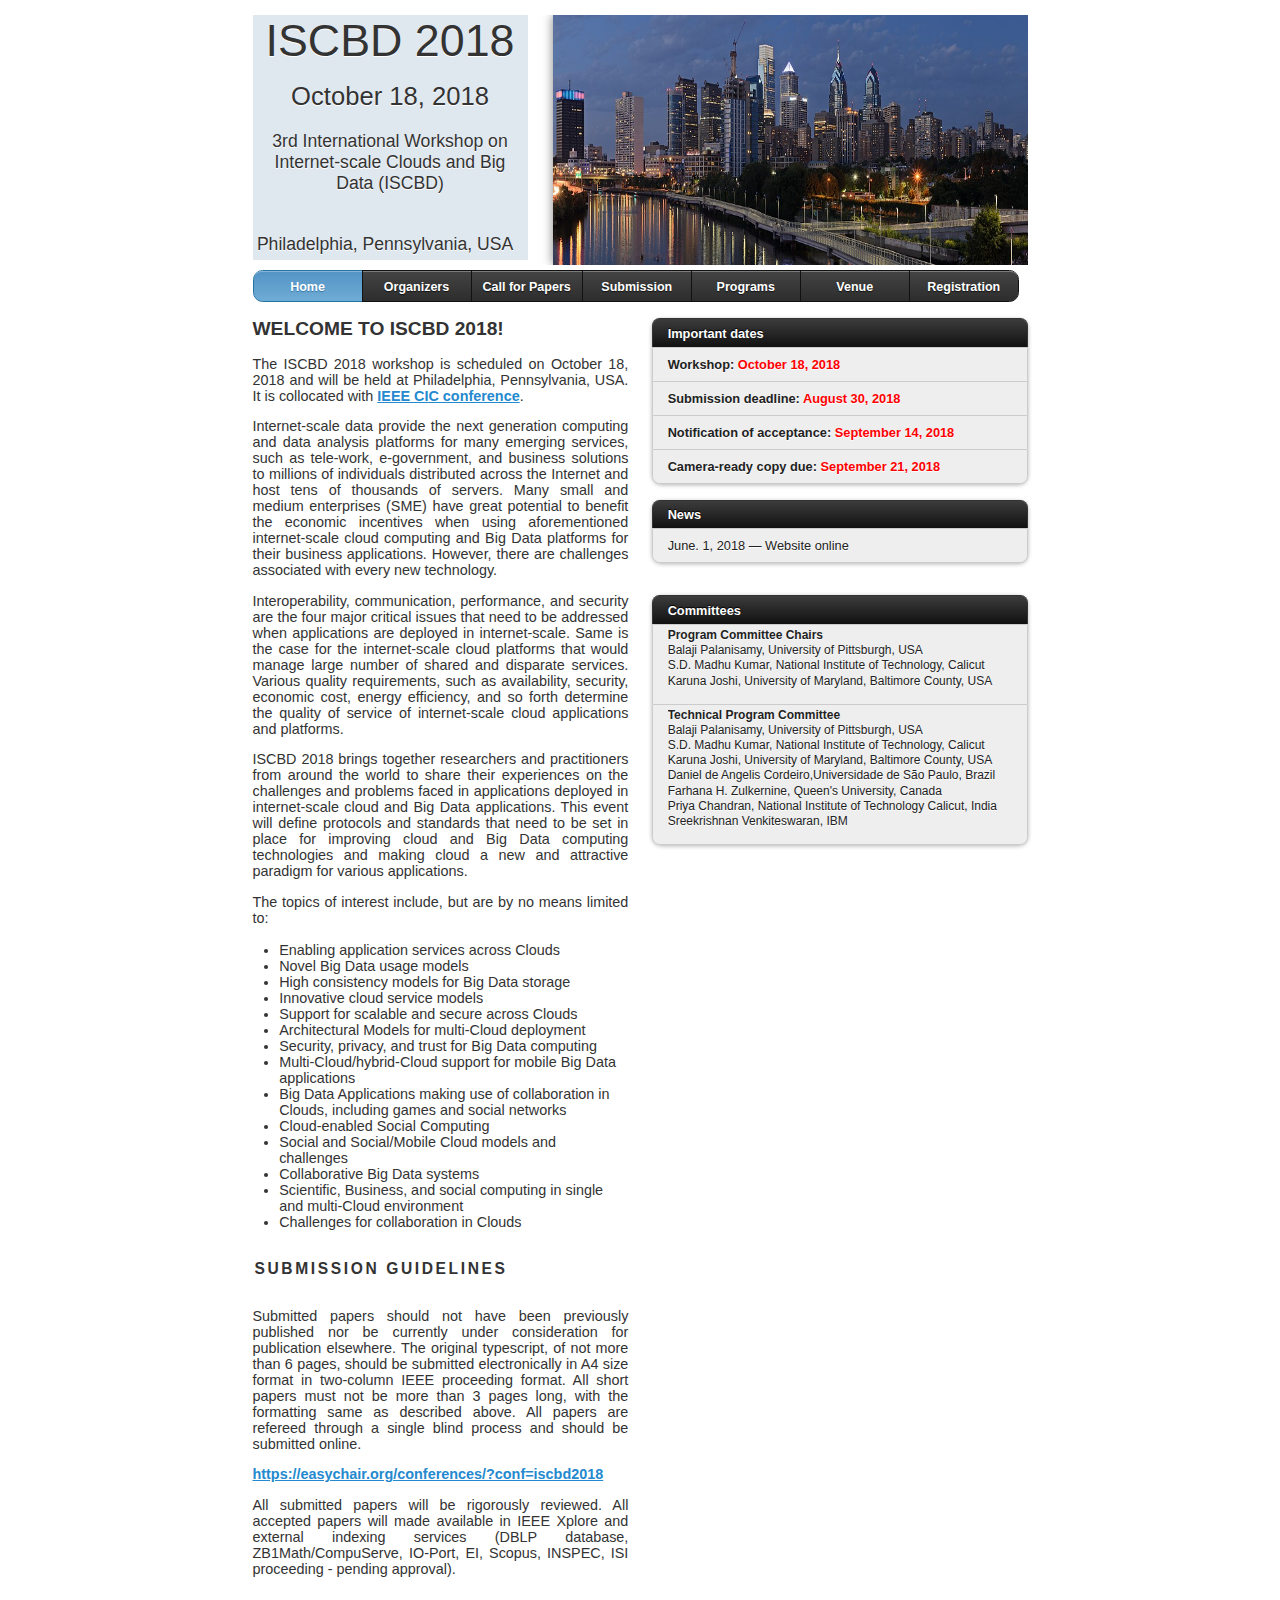
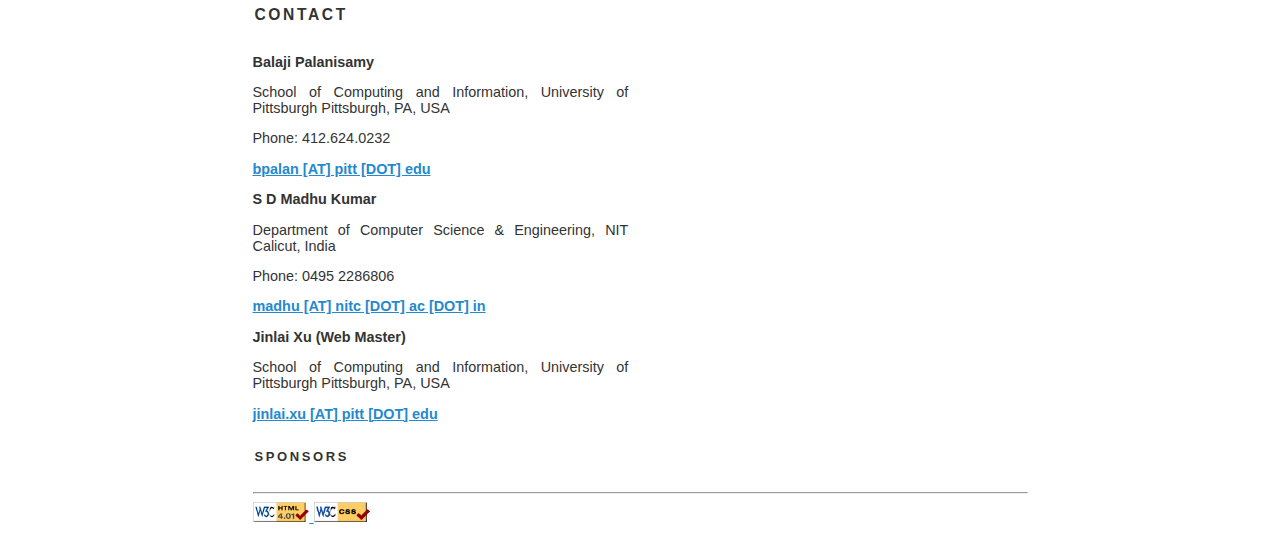
==== commit 76bf02dd: "update" ====
--- a/index.html
+++ b/index.html
@@ -348,12 +348,16 @@
 				<p><strong>Program Committee Chairs</strong></p>
 				<p>Balaji Palanisamy, University of Pittsburgh, USA </p>
 				<p>S.D. Madhu Kumar, National Institute of Technology, Calicut </p>
+				<p>Karuna Joshi, University of Maryland, Baltimore County, USA</p>
 				</li>
 				<li class="ui-li ui-li-static ui-btn-up-c">
 				<p><strong>Technical Program Committee </strong></p>
-				<p> Daniel de Angelis Cordeiro, Brazil</p>
-				<p>Farhana H. Zulkernine, Canada</p>
-				<p>Priya Chandran, India</p>
+				<p>Balaji Palanisamy, University of Pittsburgh, USA </p>
+				<p>S.D. Madhu Kumar, National Institute of Technology, Calicut </p>
+				<p>Karuna Joshi, University of Maryland, Baltimore County, USA</p>
+				<p> Daniel de Angelis Cordeiro,Universidade de São Paulo, Brazil</p>
+				<p>Farhana H. Zulkernine, Queen's University, Canada</p>
+				<p>Priya Chandran, National Institute of Technology Calicut, India</p>
 				<p>Sreekrishnan Venkiteswaran, IBM </p>
 				</li>
 				
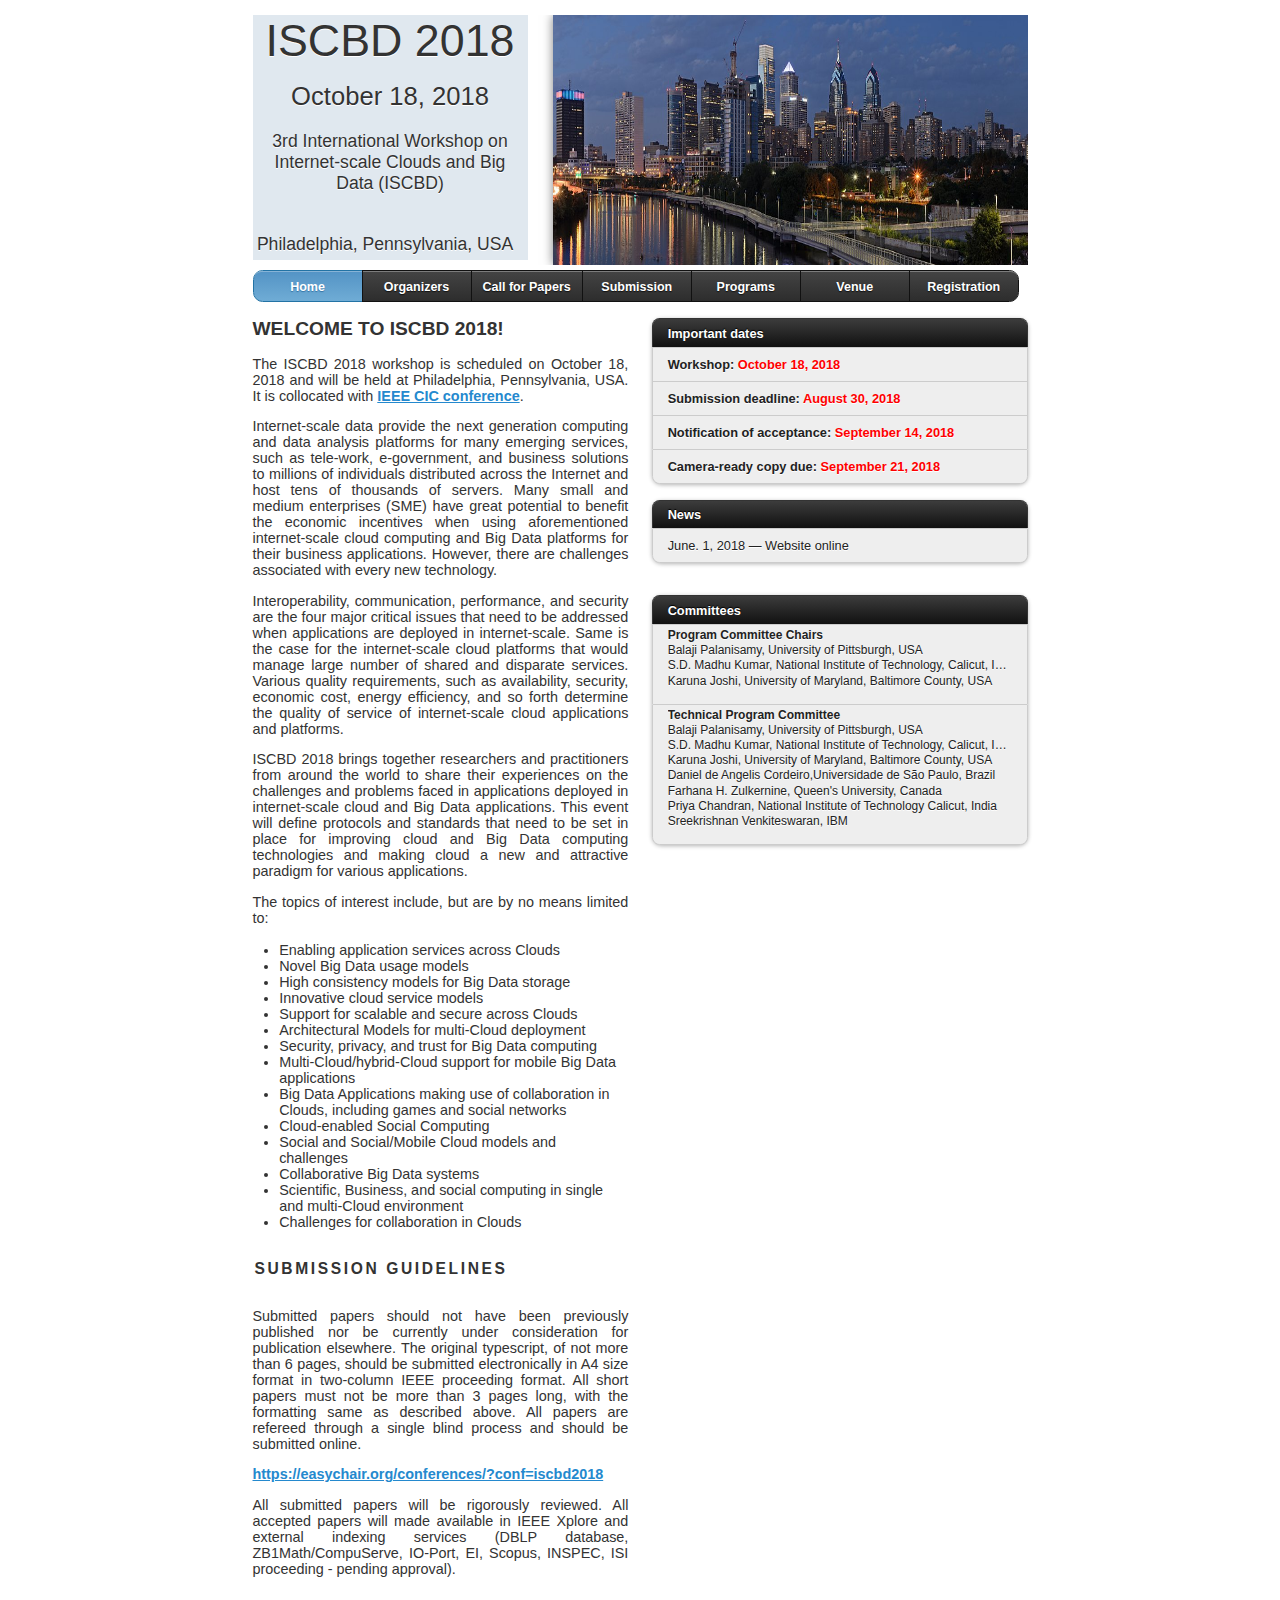
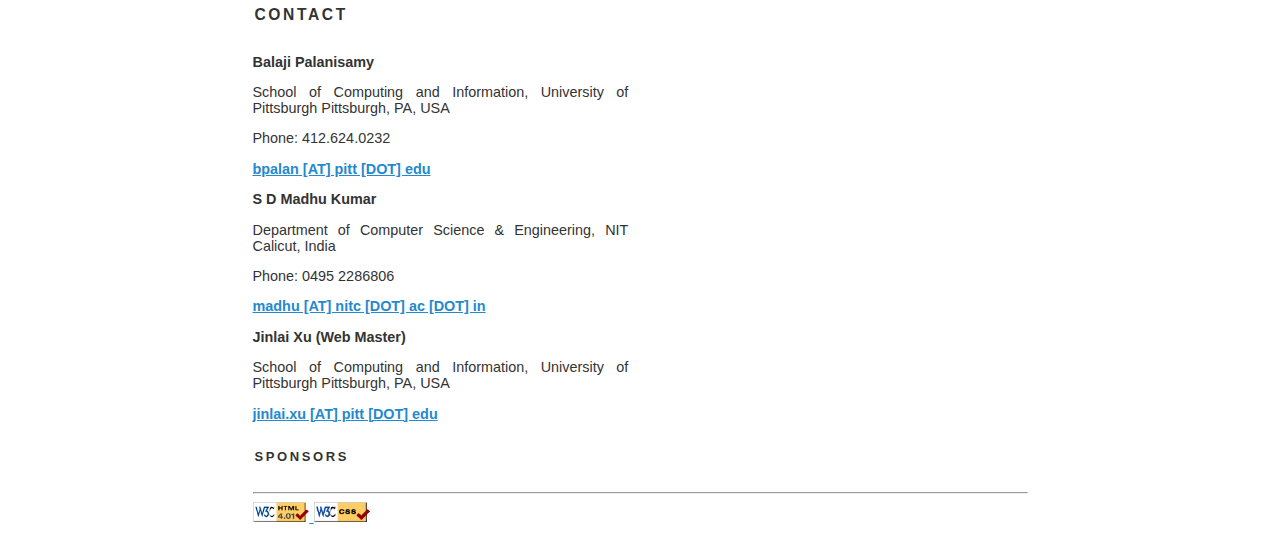
==== commit df8d4d04: "update" ====
--- a/index.html
+++ b/index.html
@@ -347,13 +347,13 @@
 				<li class="ui-li ui-li-static ui-btn-up-c">
 				<p><strong>Program Committee Chairs</strong></p>
 				<p>Balaji Palanisamy, University of Pittsburgh, USA </p>
-				<p>S.D. Madhu Kumar, National Institute of Technology, Calicut </p>
+				<p>S.D. Madhu Kumar, National Institute of Technology, Calicut, India </p>
 				<p>Karuna Joshi, University of Maryland, Baltimore County, USA</p>
 				</li>
 				<li class="ui-li ui-li-static ui-btn-up-c">
 				<p><strong>Technical Program Committee </strong></p>
 				<p>Balaji Palanisamy, University of Pittsburgh, USA </p>
-				<p>S.D. Madhu Kumar, National Institute of Technology, Calicut </p>
+				<p>S.D. Madhu Kumar, National Institute of Technology, Calicut, India </p>
 				<p>Karuna Joshi, University of Maryland, Baltimore County, USA</p>
 				<p> Daniel de Angelis Cordeiro,Universidade de São Paulo, Brazil</p>
 				<p>Farhana H. Zulkernine, Queen's University, Canada</p>
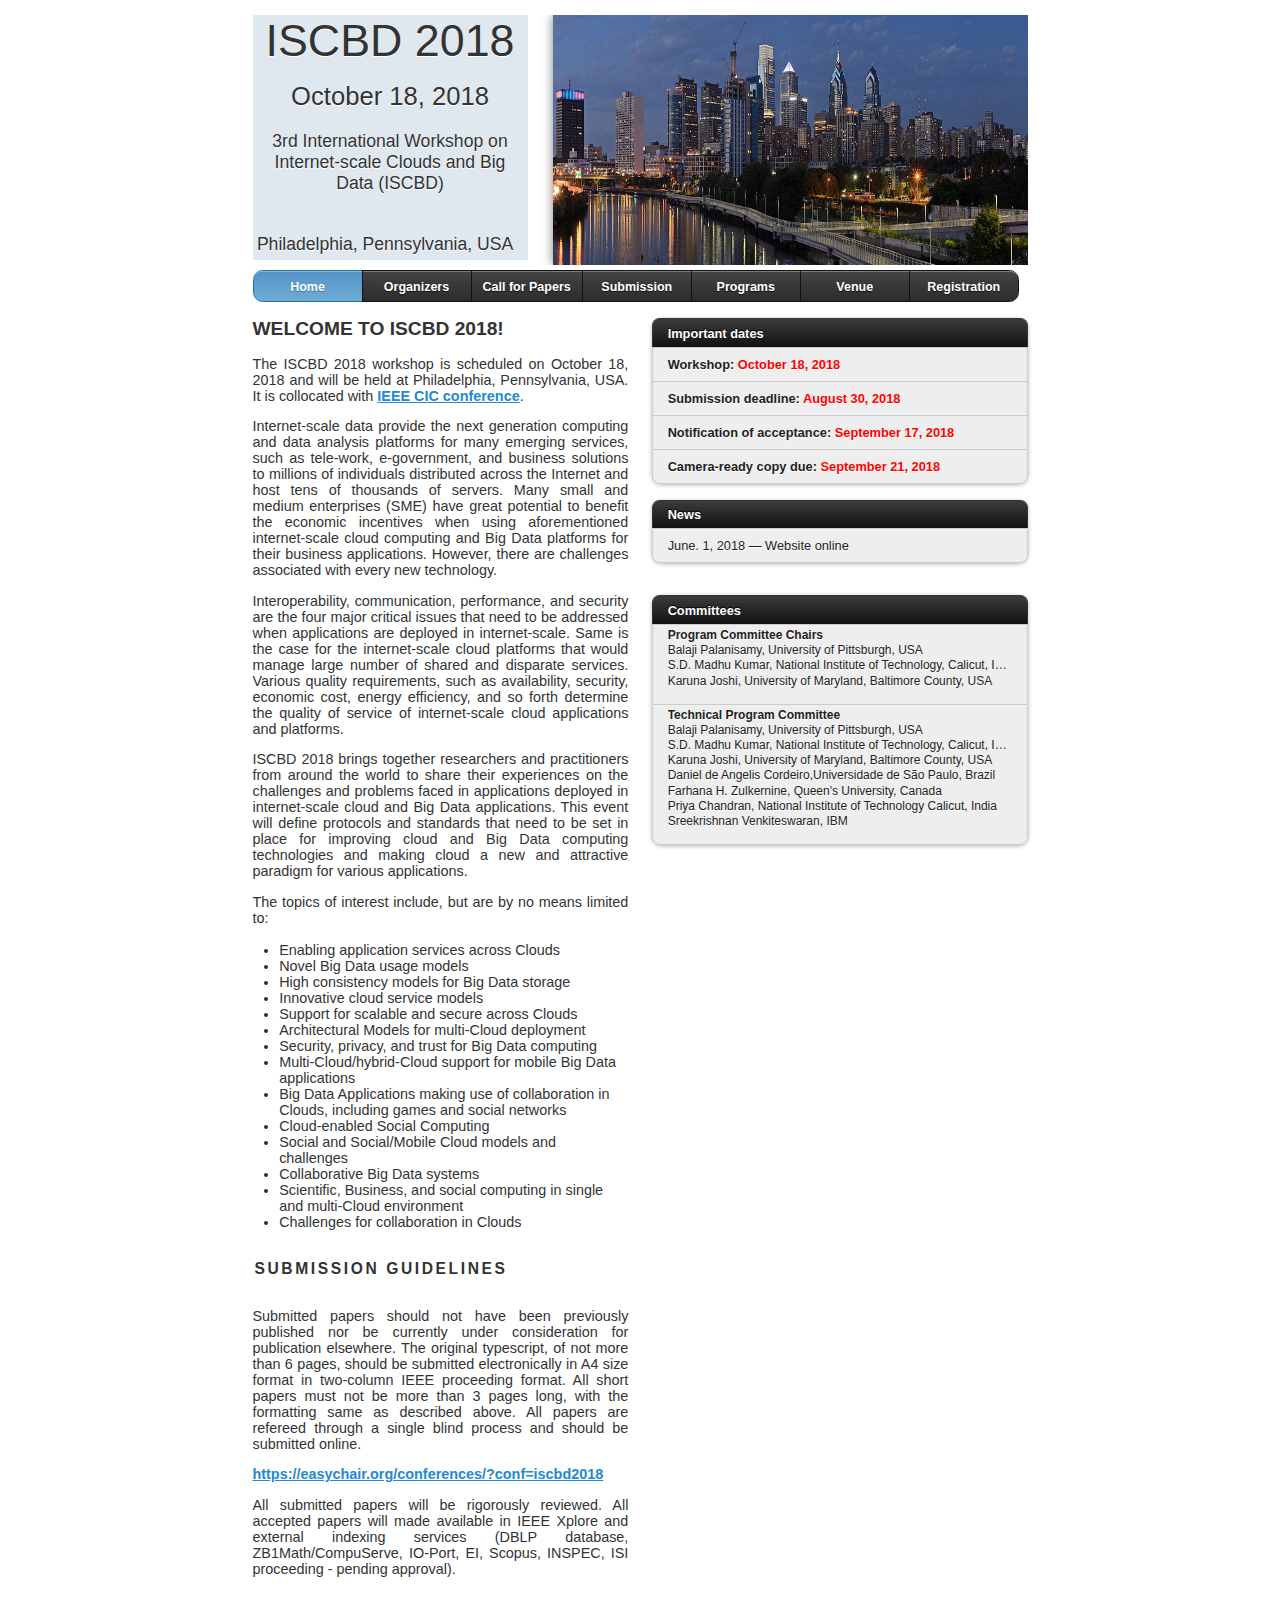
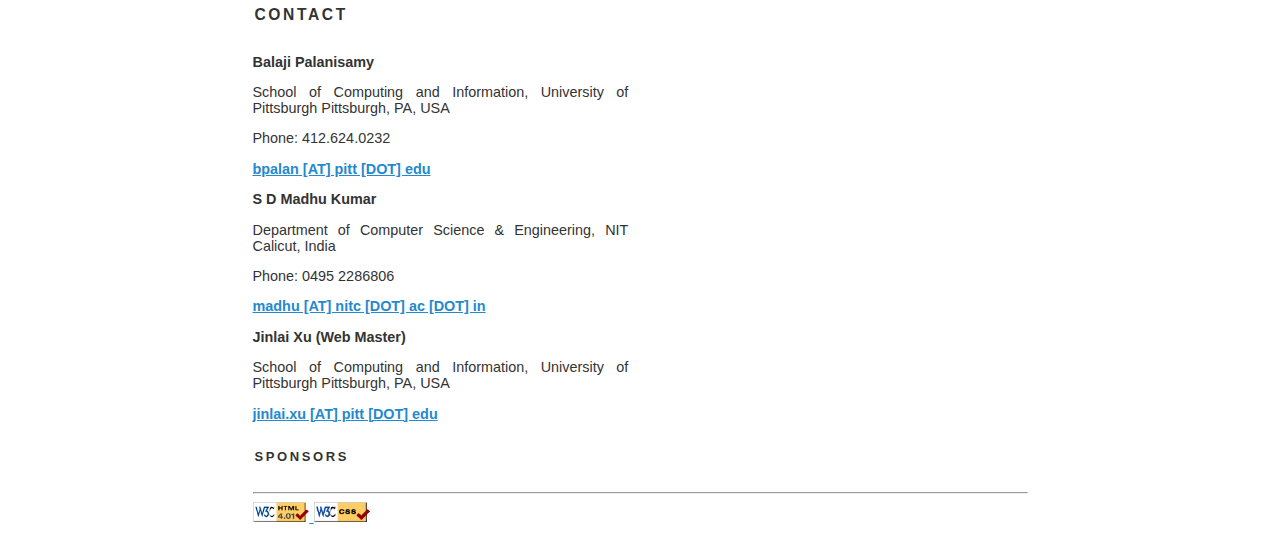
==== commit c4805e80: "update" ====
--- a/index.html
+++ b/index.html
@@ -196,7 +196,7 @@
 				<strong>Submission deadline:<font color="red"> August 30, 2018 </font></strong> 
 			</li>
 			<li class="ui-li ui-li-static ui-btn-up-c">
-				<strong>Notification of acceptance:<font color="red"> September 14, 2018 </font></strong> 
+				<strong>Notification of acceptance:<font color="red"> September 17, 2018 </font></strong> 
 			</li>
 			<li class="ui-li ui-li-static ui-btn-up-c">
 				<strong>Camera-ready copy due: <font color="red"> September 21, 2018 </font></strong>
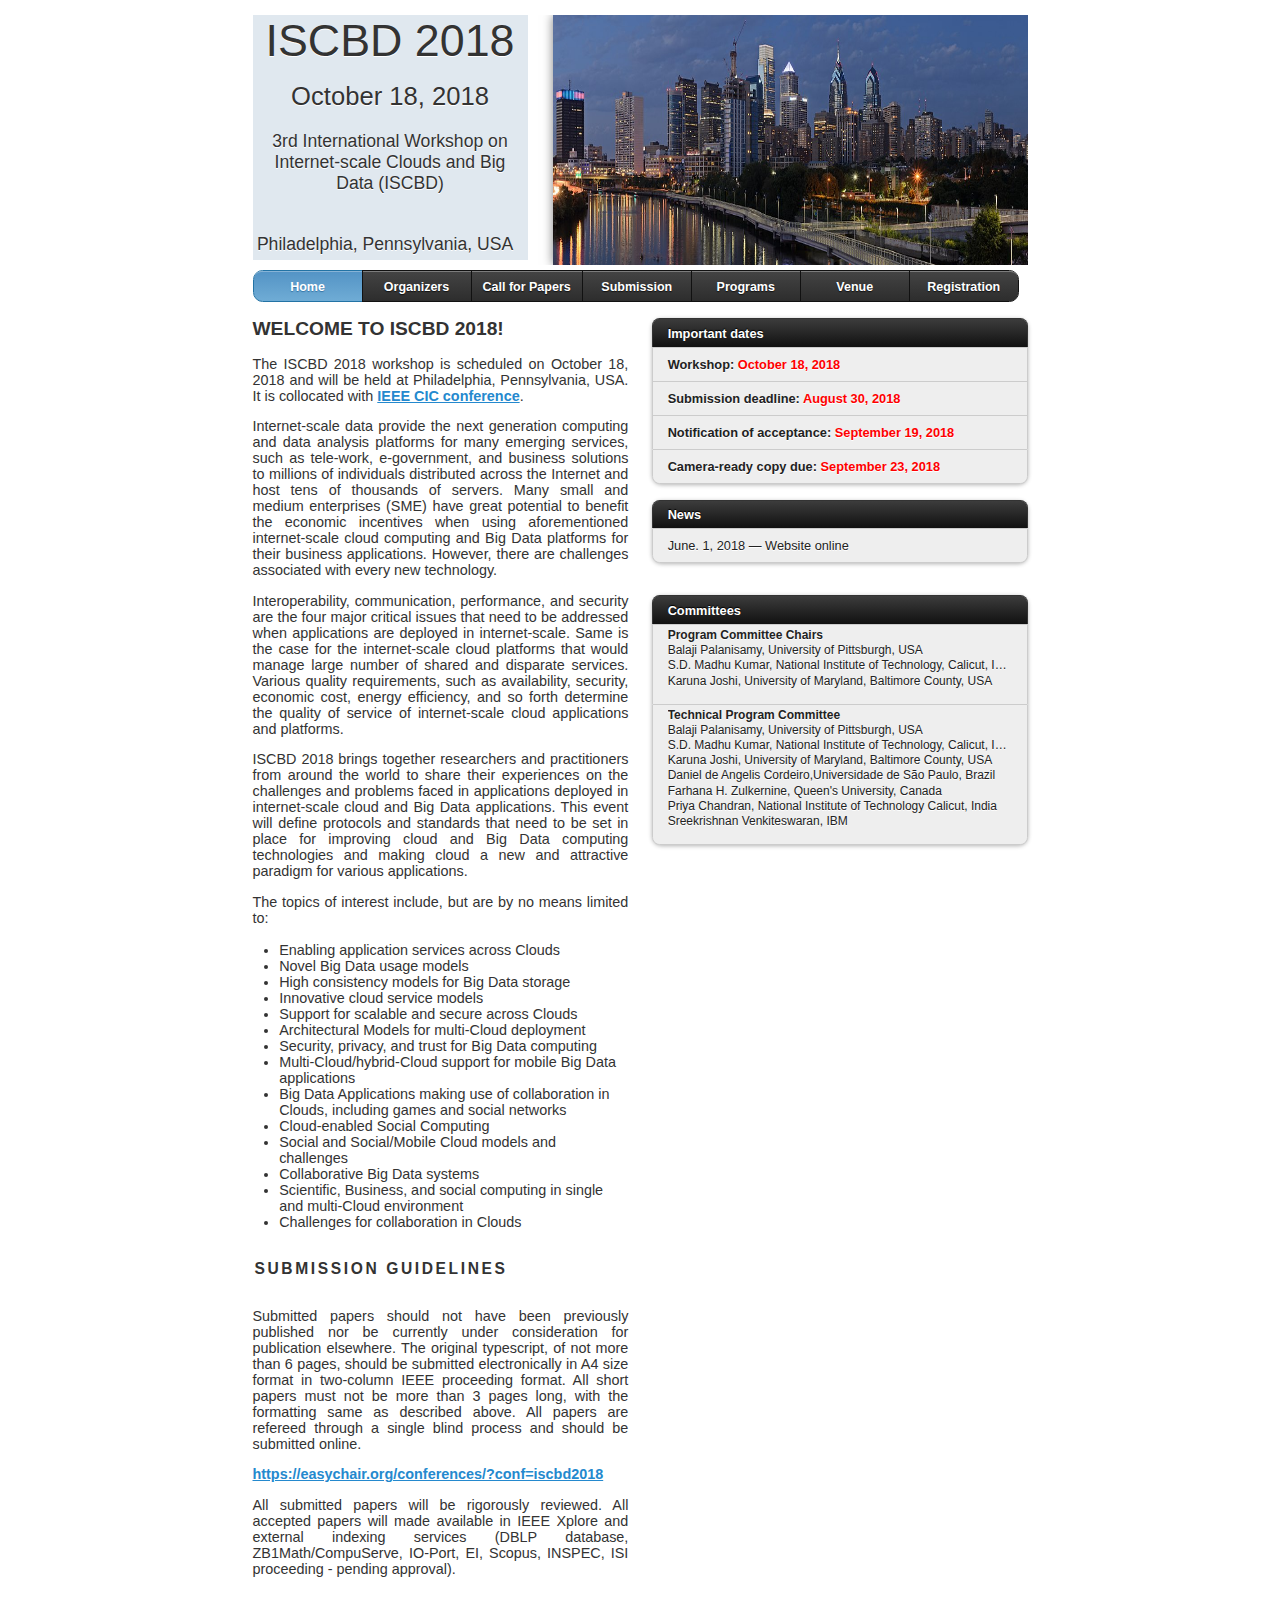
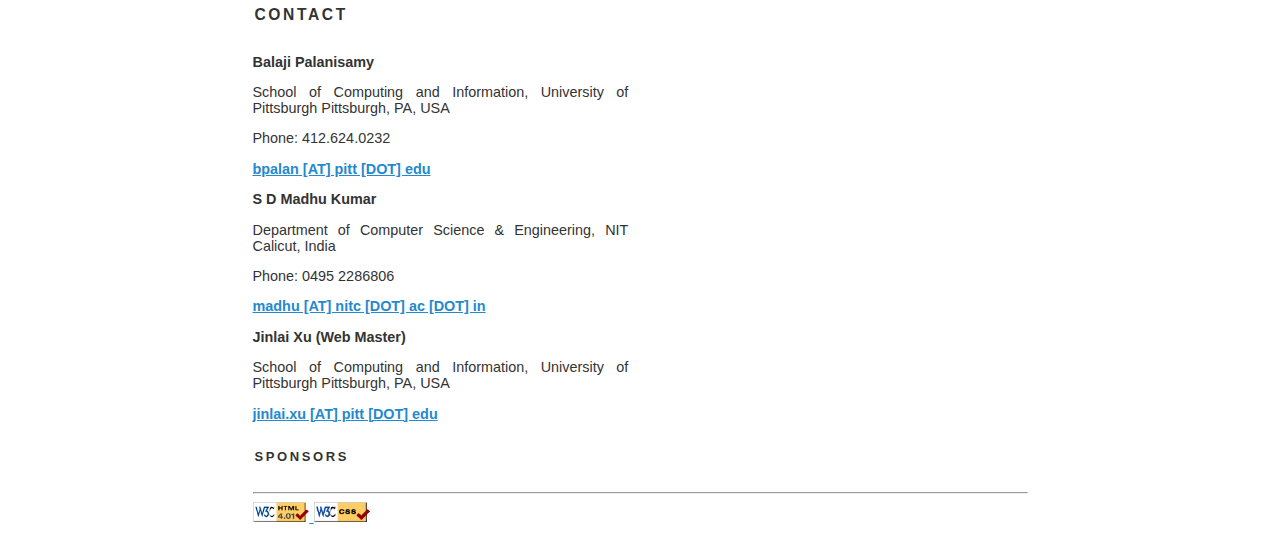
==== commit 415f10a7: "update date" ====
--- a/index.html
+++ b/index.html
@@ -196,10 +196,10 @@
 				<strong>Submission deadline:<font color="red"> August 30, 2018 </font></strong> 
 			</li>
 			<li class="ui-li ui-li-static ui-btn-up-c">
-				<strong>Notification of acceptance:<font color="red"> September 17, 2018 </font></strong> 
+				<strong>Notification of acceptance:<font color="red"> September 19, 2018 </font></strong> 
 			</li>
 			<li class="ui-li ui-li-static ui-btn-up-c">
-				<strong>Camera-ready copy due: <font color="red"> September 21, 2018 </font></strong>
+				<strong>Camera-ready copy due: <font color="red"> September 23, 2018 </font></strong>
 			</li>
 			</ul>
 	</div>
